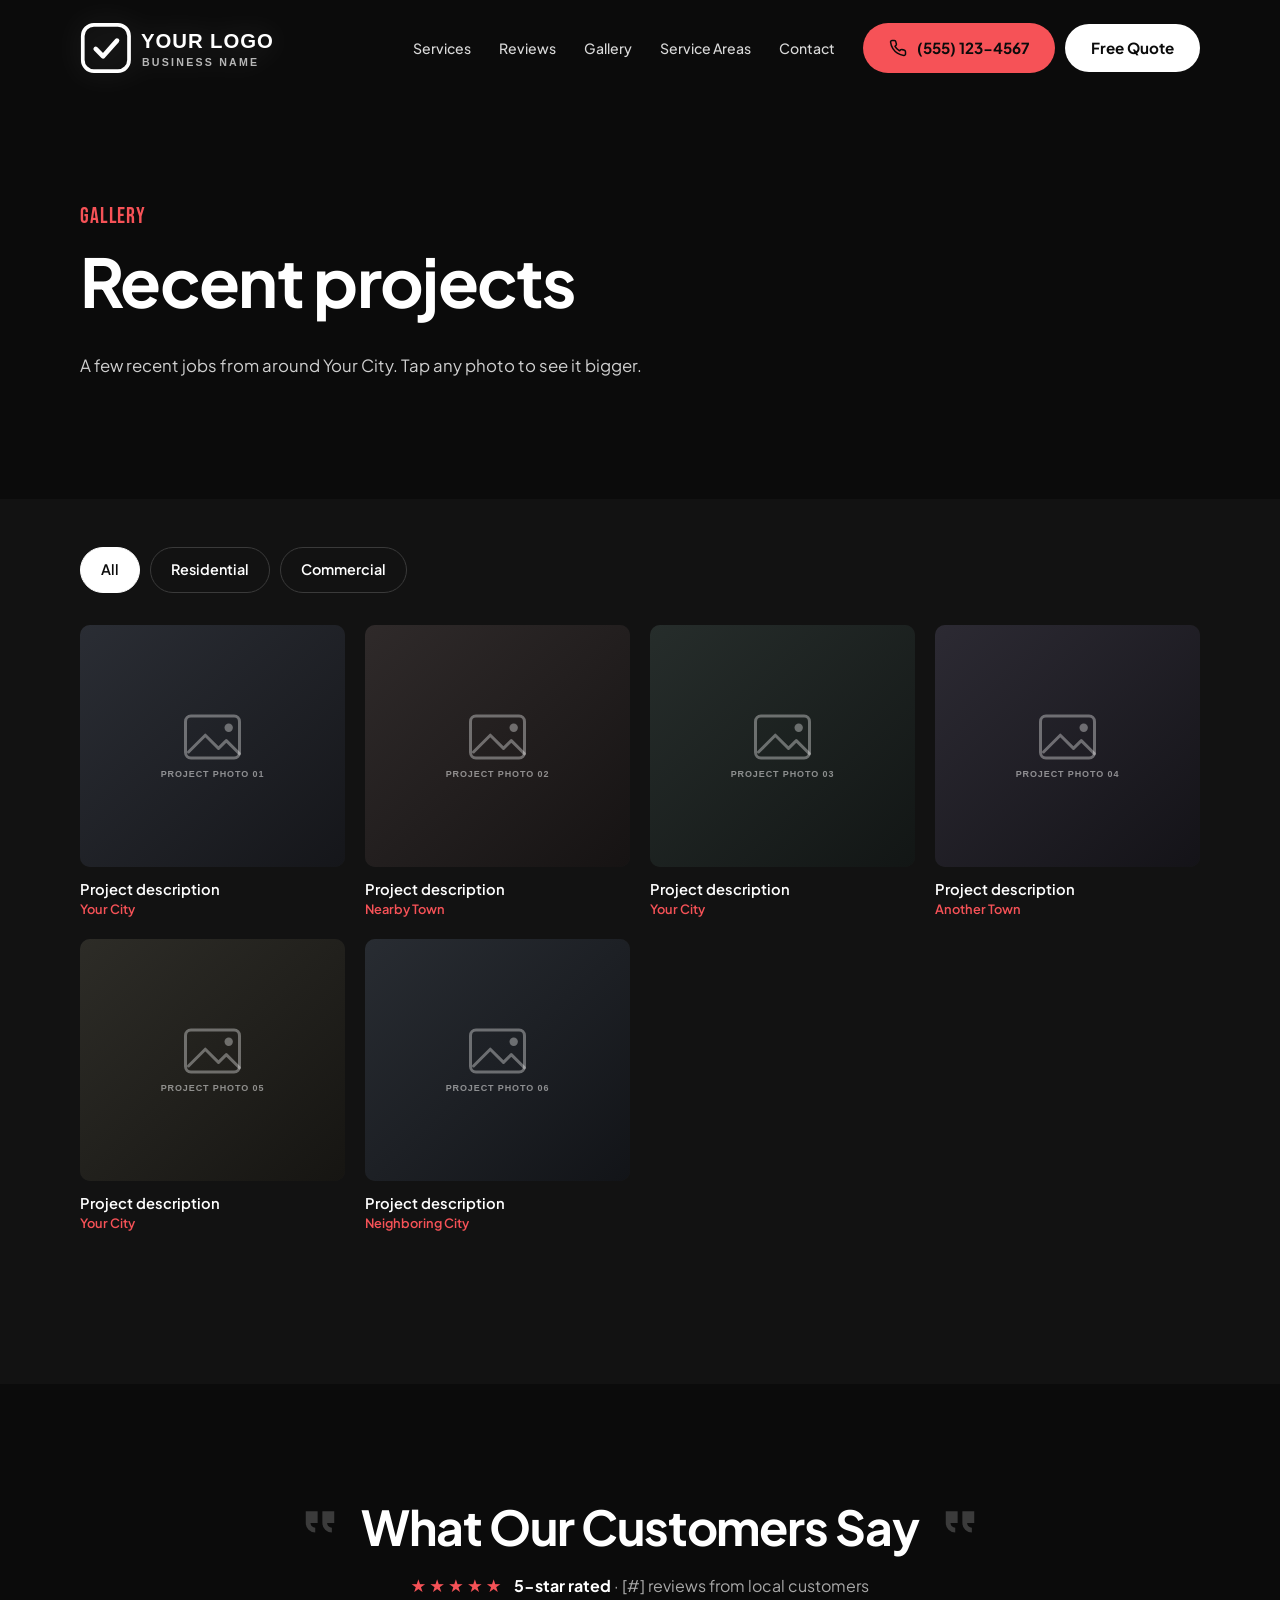
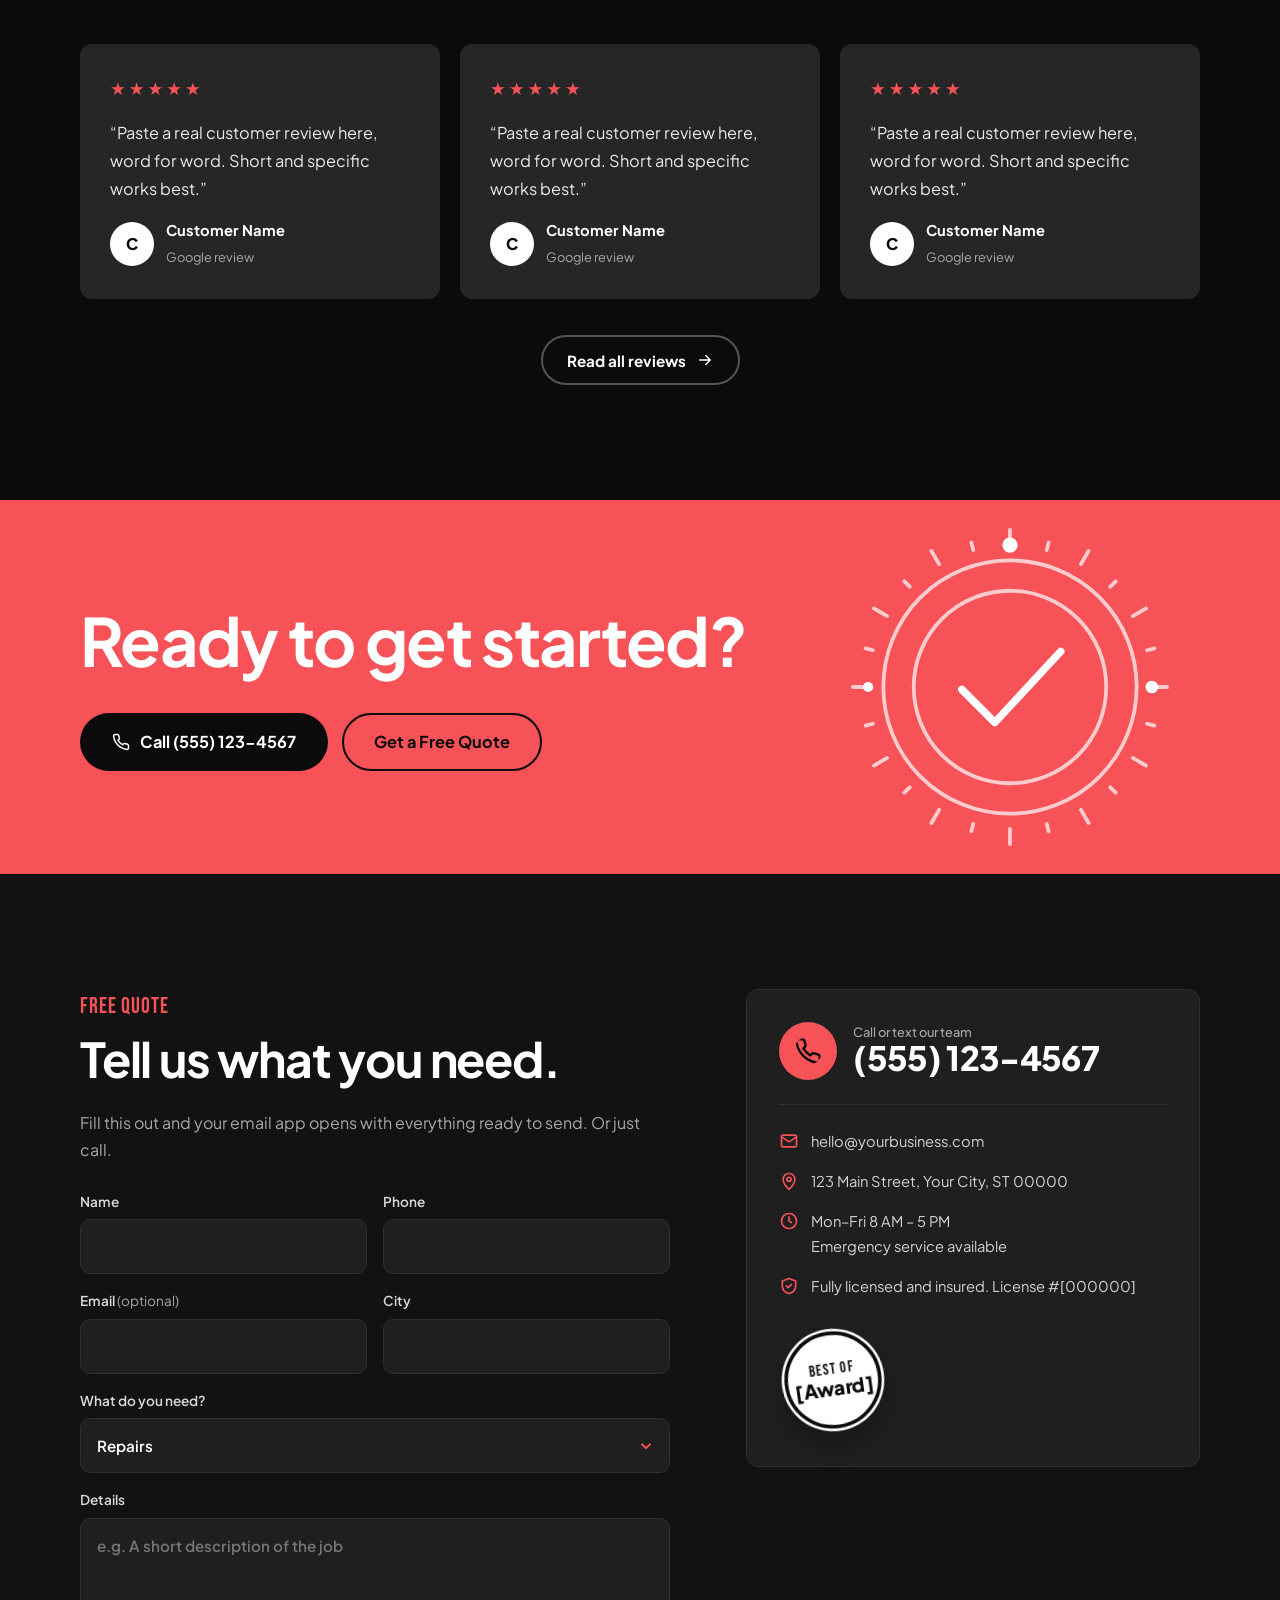
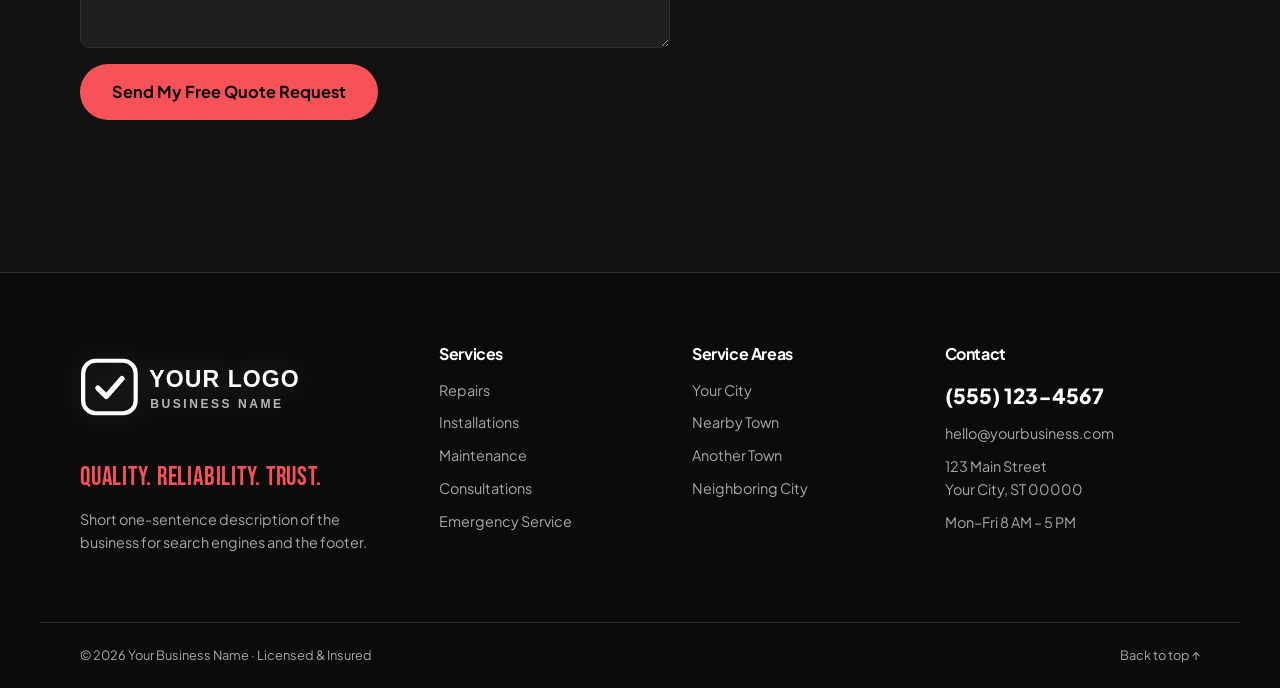
==== gallery/index.html @ 2f32daa3 "Local business website template A fast, mobile-first static site for any small local business: hero " ====
<!DOCTYPE html>
<html lang="en">
<head>
  <meta charset="UTF-8" />
  <meta name="viewport" content="width=device-width, initial-scale=1" />
  <title>Gallery | Your Business Name</title>
  <meta name="description" content="Photos of recent projects by Your Business Name." />
  <meta name="theme-color" content="#0b0b0b" />
  <link rel="canonical" href="https://www.yourbusiness.com/gallery/" />
  <link rel="icon" href="../assets/img/favicon.svg" type="image/svg+xml" />
  <meta property="og:type" content="website" />
  <meta property="og:title" content="Gallery | Your Business Name" />
  <meta property="og:description" content="Photos of recent projects by Your Business Name." />
  <meta property="og:url" content="https://www.yourbusiness.com/gallery/" />
  <meta property="og:image" content="https://www.yourbusiness.com/assets/img/og-image.jpg" />
  <link rel="preload" href="../assets/fonts/plus-jakarta-sans-400.woff2" as="font" type="font/woff2" crossorigin />
  <link rel="stylesheet" href="../assets/css/fonts.css" />
  <link rel="stylesheet" href="../assets/css/styles.css" />
  <script type="application/ld+json">{"@context":"https://schema.org","@type":"LocalBusiness","name":"Your Business Name","slogan":"Quality. Reliability. Trust.","description":"Short one-sentence description of the business for search engines and the footer.","url":"https://www.yourbusiness.com/","telephone":"+15551234567","email":"hello@yourbusiness.com","address":{"@type":"PostalAddress","streetAddress":"123 Main Street","addressLocality":"Your City","addressRegion":"ST","postalCode":"00000","addressCountry":"US"},"openingHoursSpecification":[{"@type":"OpeningHoursSpecification","dayOfWeek":["Monday","Tuesday","Wednesday","Thursday","Friday"],"opens":"08:00","closes":"17:00"}],"areaServed":["Your City","Nearby Town","Another Town","Neighboring City"],"sameAs":[]}</script>
</head>
<body>
  <a class="skip-link" href="#main">Skip to content</a>
  <header class="site-header">
    <div class="container header-inner">
      
<a href="../" class="logo" aria-label="Your Business Name home">
  <img src="../assets/img/logo-white.svg" alt="Your Business Name" width="240" height="80" />
</a>
      <nav class="nav" aria-label="Main">
        <ul class="nav-menu" id="nav-menu">
          <li><a href="../#services">Services</a></li>
          <li><a href="../#reviews">Reviews</a></li>
          <li><a href="../gallery/">Gallery</a></li>
          <li><a href="../service-areas/">Service Areas</a></li>
          <li><a href="../#contact">Contact</a></li>
        </ul>
      </nav>
      <div class="header-cta">
        <a href="tel:+15551234567" class="btn btn-red btn-call" aria-label="Call (555) 123-4567"><svg viewBox="0 0 24 24" aria-hidden="true"><path d="M22 16.9v3a2 2 0 0 1-2.2 2 19.8 19.8 0 0 1-8.6-3.1 19.5 19.5 0 0 1-6-6A19.8 19.8 0 0 1 2.1 4.2 2 2 0 0 1 4.1 2h3a2 2 0 0 1 2 1.7c.1.9.4 1.8.7 2.7a2 2 0 0 1-.5 2.1L8 9.8a16 16 0 0 0 6 6l1.3-1.3a2 2 0 0 1 2.1-.4c.9.3 1.8.6 2.7.7a2 2 0 0 1 1.7 2z"/></svg><span class="call-label">Call Now</span><span class="call-number">(555) 123-4567</span></a>
        <a href="../#quote" class="btn btn-light">Free Quote</a>
        <button class="nav-toggle" aria-expanded="false" aria-controls="nav-menu" aria-label="Open menu"><span></span><span></span><span></span></button>
      </div>
    </div>
  </header>
  <main id="main">
    <section class="page-hero">
      <div class="container">
        <p class="eyebrow">Gallery</p>
        <h1>Recent projects</h1>
        <p class="hero-lead">A few recent jobs from around Your City. Tap any photo to see it bigger.</p>
      </div>
    </section>
    <section class="section gallery-section">
      <div class="container">
        <div class="filters" role="group" aria-label="Filter photos">
          <button type="button" class="filter active" data-filter="All" aria-pressed="true">All</button><button type="button" class="filter" data-filter="Residential" aria-pressed="false">Residential</button><button type="button" class="filter" data-filter="Commercial" aria-pressed="false">Commercial</button>
        </div>
        <div class="gallery-grid">
          
          <figure class="g-item" data-type="Residential">
            <button type="button" class="g-open" aria-label="View larger: Project description, Your City">
              <img src="../assets/img/gallery/project-01.svg" alt="Project description, Your City" loading="lazy" width="442" height="403" />
            </button>
            <figcaption>Project description<span>Your City</span></figcaption>
          </figure>
          <figure class="g-item" data-type="Commercial">
            <button type="button" class="g-open" aria-label="View larger: Project description, Nearby Town">
              <img src="../assets/img/gallery/project-02.svg" alt="Project description, Nearby Town" loading="lazy" width="442" height="403" />
            </button>
            <figcaption>Project description<span>Nearby Town</span></figcaption>
          </figure>
          <figure class="g-item" data-type="Residential">
            <button type="button" class="g-open" aria-label="View larger: Project description, Your City">
              <img src="../assets/img/gallery/project-03.svg" alt="Project description, Your City" loading="lazy" width="442" height="403" />
            </button>
            <figcaption>Project description<span>Your City</span></figcaption>
          </figure>
          <figure class="g-item" data-type="Commercial">
            <button type="button" class="g-open" aria-label="View larger: Project description, Another Town">
              <img src="../assets/img/gallery/project-04.svg" alt="Project description, Another Town" loading="lazy" width="442" height="403" />
            </button>
            <figcaption>Project description<span>Another Town</span></figcaption>
          </figure>
          <figure class="g-item" data-type="Residential">
            <button type="button" class="g-open" aria-label="View larger: Project description, Your City">
              <img src="../assets/img/gallery/project-05.svg" alt="Project description, Your City" loading="lazy" width="442" height="403" />
            </button>
            <figcaption>Project description<span>Your City</span></figcaption>
          </figure>
          <figure class="g-item" data-type="Residential">
            <button type="button" class="g-open" aria-label="View larger: Project description, Neighboring City">
              <img src="../assets/img/gallery/project-06.svg" alt="Project description, Neighboring City" loading="lazy" width="442" height="403" />
            </button>
            <figcaption>Project description<span>Neighboring City</span></figcaption>
          </figure>
        </div>
      </div>
    </section>
    
  <section class="section reviews" id="reviews">
    <div class="container">
      <div class="section-title">
        <span class="title-mark" aria-hidden="true"><svg viewBox="0 0 32 32" aria-hidden="true"><path d="M4 6h10v10H8a4 4 0 0 0 4 4v4a8 8 0 0 1-8-8V6zm14 0h10v10h-6a4 4 0 0 0 4 4v4a8 8 0 0 1-8-8V6z" fill="currentColor" stroke="none"/></svg></span>
        <h2>What Our Customers Say</h2>
        <span class="title-mark" aria-hidden="true"><svg viewBox="0 0 32 32" aria-hidden="true"><path d="M4 6h10v10H8a4 4 0 0 0 4 4v4a8 8 0 0 1-8-8V6zm14 0h10v10h-6a4 4 0 0 0 4 4v4a8 8 0 0 1-8-8V6z" fill="currentColor" stroke="none"/></svg></span>
      </div>
      <div class="rating-summary">
        <span class="stars" aria-hidden="true">★★★★★</span>
        <span><strong>5-star rated</strong> &middot; [#] reviews from local customers</span>
      </div>
      <div class="review-grid">
        
        <figure class="review">
          <span class="stars" aria-label="5 out of 5 stars">★★★★★</span>
          <blockquote>“Paste a real customer review here, word for word. Short and specific works best.”</blockquote>
          <figcaption>
            <span class="avatar" aria-hidden="true">C</span>
            <span><strong>Customer Name</strong><small>Google review</small></span>
          </figcaption>
        </figure>
        <figure class="review">
          <span class="stars" aria-label="5 out of 5 stars">★★★★★</span>
          <blockquote>“Paste a real customer review here, word for word. Short and specific works best.”</blockquote>
          <figcaption>
            <span class="avatar" aria-hidden="true">C</span>
            <span><strong>Customer Name</strong><small>Google review</small></span>
          </figcaption>
        </figure>
        <figure class="review">
          <span class="stars" aria-label="5 out of 5 stars">★★★★★</span>
          <blockquote>“Paste a real customer review here, word for word. Short and specific works best.”</blockquote>
          <figcaption>
            <span class="avatar" aria-hidden="true">C</span>
            <span><strong>Customer Name</strong><small>Google review</small></span>
          </figcaption>
        </figure>
      </div>
      <div class="center-actions">
        <a href="https://www.google.com/search?q=Your+Business+Name+reviews" target="_blank" rel="noopener" class="btn btn-outline-light">Read all reviews <svg viewBox="0 0 24 24" aria-hidden="true"><path d="M5 12h14M13 6l6 6-6 6"/></svg></a>
      </div>
    </div>
  </section>
    
  <section class="cta-band">
    <div class="container cta-inner">
      <h2>Ready to get started?</h2>
      <div class="cta-actions">
        <a href="tel:+15551234567" class="btn btn-black btn-lg"><svg viewBox="0 0 24 24" aria-hidden="true"><path d="M22 16.9v3a2 2 0 0 1-2.2 2 19.8 19.8 0 0 1-8.6-3.1 19.5 19.5 0 0 1-6-6A19.8 19.8 0 0 1 2.1 4.2 2 2 0 0 1 4.1 2h3a2 2 0 0 1 2 1.7c.1.9.4 1.8.7 2.7a2 2 0 0 1-.5 2.1L8 9.8a16 16 0 0 0 6 6l1.3-1.3a2 2 0 0 1 2.1-.4c.9.3 1.8.6 2.7.7a2 2 0 0 1 1.7 2z"/></svg> Call (555) 123-4567</a>
        <a href="#quote" class="btn btn-white btn-lg">Get a Free Quote</a>
      </div>
      <svg class="cta-art" viewBox="0 0 300 260" aria-hidden="true">
        <g class="badge-art">
          <circle class="draw" cx="150" cy="130" r="100"/>
          <path class="draw" d="M262.0 130.0L274.0 130.0M258.2 159.0L264.0 160.5M247.0 186.0L257.4 192.0M229.2 209.2L233.4 213.4M206.0 227.0L212.0 237.4M179.0 238.2L180.5 244.0M150.0 242.0L150.0 254.0M121.0 238.2L119.5 244.0M94.0 227.0L88.0 237.4M70.8 209.2L66.6 213.4M53.0 186.0L42.6 192.0M41.8 159.0L36.0 160.5M38.0 130.0L26.0 130.0M41.8 101.0L36.0 99.5M53.0 74.0L42.6 68.0M70.8 50.8L66.6 46.6M94.0 33.0L88.0 22.6M121.0 21.8L119.5 16.0M150.0 18.0L150.0 6.0M179.0 21.8L180.5 16.0M206.0 33.0L212.0 22.6M229.2 50.8L233.4 46.6M247.0 74.0L257.4 68.0M258.2 101.0L264.0 99.5"/>
          <circle class="draw" cx="150" cy="130" r="76"/>
          <path class="draw check" d="M112 132l26 26 52-56"/>
        </g>
        <g class="orbit">
          <circle class="pulse" cx="150" cy="18" r="6" style="--d:0s"/>
          <circle class="pulse" cx="262" cy="130" r="5" style="--d:.6s"/>
          <circle class="pulse" cx="38" cy="130" r="4" style="--d:1.2s"/>
        </g>
      </svg>
    </div>
  </section>
    
  <section class="section contact" id="contact">
    <div class="container contact-grid">
      <div id="quote">
        <p class="eyebrow">Free Quote</p>
        <h2>Tell us what you need.</h2>
        <p class="muted">Fill this out and your email app opens with everything ready to send. Or just call.</p>
        <form class="quote-form" id="quote-form" data-email="hello@yourbusiness.com" data-phone="(555) 123-4567" novalidate>
          <div class="form-row">
            <label><span>Name</span><input type="text" name="name" required autocomplete="name" /></label>
            <label><span>Phone</span><input type="tel" name="phone" required autocomplete="tel" /></label>
          </div>
          <div class="form-row">
            <label><span>Email <em>(optional)</em></span><input type="email" name="email" autocomplete="email" /></label>
            <label><span>City</span><input type="text" name="city" value="" autocomplete="address-level2" /></label>
          </div>
          <label><span>What do you need?</span>
            <select name="service">
              <option>Repairs</option><option>Installations</option><option>Maintenance</option><option>Consultations</option><option>Emergency Service</option>
              <option>Emergency service</option><option>Something else</option>
            </select>
          </label>
          <label><span>Details</span><textarea name="message" rows="4" required placeholder="e.g. A short description of the job"></textarea></label>
          <button type="submit" class="btn btn-red btn-lg">Send My Free Quote Request</button>
          <p class="form-status" role="status" aria-live="polite"></p>
        </form>
      </div>
      <aside class="contact-info">
        <a class="big-phone" href="tel:+15551234567"><svg viewBox="0 0 24 24" aria-hidden="true"><path d="M22 16.9v3a2 2 0 0 1-2.2 2 19.8 19.8 0 0 1-8.6-3.1 19.5 19.5 0 0 1-6-6A19.8 19.8 0 0 1 2.1 4.2 2 2 0 0 1 4.1 2h3a2 2 0 0 1 2 1.7c.1.9.4 1.8.7 2.7a2 2 0 0 1-.5 2.1L8 9.8a16 16 0 0 0 6 6l1.3-1.3a2 2 0 0 1 2.1-.4c.9.3 1.8.6 2.7.7a2 2 0 0 1 1.7 2z"/></svg><span><small>Call or text our team</small>(555) 123-4567</span></a>
        <ul class="info-list">
          <li><svg viewBox="0 0 24 24" aria-hidden="true"><rect x="3" y="5" width="18" height="14" rx="2"/><path d="m3 7 9 6 9-6"/></svg><a href="mailto:hello@yourbusiness.com">hello@yourbusiness.com</a></li>
          <li><svg viewBox="0 0 24 24" aria-hidden="true"><path d="M12 22s-7-6.2-7-12a7 7 0 1 1 14 0c0 5.8-7 12-7 12z"/><circle cx="12" cy="10" r="2.5"/></svg><a href="https://maps.google.com/?q=123%20Main%20Street%2C%20Your%20City%2C%20ST%2000000" target="_blank" rel="noopener">123 Main Street, Your City, ST 00000</a></li>
          <li><svg viewBox="0 0 24 24" aria-hidden="true"><circle cx="12" cy="12" r="9"/><path d="M12 7v5l3 2"/></svg><span>Mon–Fri 8 AM – 5 PM<br />Emergency service available</span></li>
          <li><svg viewBox="0 0 24 24" aria-hidden="true"><path d="M12 3 4 6v6c0 5 3.5 8 8 9 4.5-1 8-4 8-9V6l-8-3z"/><path d="m9 12 2 2 4-4"/></svg><span>Fully licensed and insured. License #[000000]</span></li>
        </ul>
        <span class="award-badge" role="img" aria-label="Best of [Award]"><span class="ab-top">Best of</span><span class="ab-name">[Award]</span></span>
      </aside>
    </div>
  </section>

  </main>
  <footer class="site-footer">
    <div class="container footer-grid">
      <div class="footer-brand">
        
<a href="../" class="logo" aria-label="Your Business Name home">
  <img src="../assets/img/logo-white.svg" alt="Your Business Name" width="240" height="80" />
</a>
        <p class="footer-tagline">Quality. Reliability. Trust.</p>
        <p>Short one-sentence description of the business for search engines and the footer.</p>
      </div>
      <div>
        <h4>Services</h4>
        <ul><li><a href="../#repairs">Repairs</a></li><li><a href="../#installations">Installations</a></li><li><a href="../#maintenance">Maintenance</a></li><li><a href="../#consultations">Consultations</a></li><li><a href="../#emergency">Emergency Service</a></li></ul>
      </div>
      <div>
        <h4>Service Areas</h4>
        <ul><li><a href="../service-areas/your-city/">Your City</a></li><li><a href="../service-areas/nearby-town/">Nearby Town</a></li><li><a href="../service-areas/another-town/">Another Town</a></li><li><a href="../service-areas/neighboring-city/">Neighboring City</a></li></ul>
      </div>
      <div>
        <h4>Contact</h4>
        <ul>
          <li><a href="tel:+15551234567" class="footer-phone">(555) 123-4567</a></li>
          <li><a href="mailto:hello@yourbusiness.com">hello@yourbusiness.com</a></li>
          <li>123 Main Street<br />Your City, ST 00000</li>
          <li>Mon–Fri 8 AM – 5 PM</li>
        </ul>
        
      </div>
    </div>
    <div class="container footer-bottom">
      <span>&copy; <span id="year">2026</span> Your Business Name &middot; Licensed &amp; Insured</span>
      <a href="#main">Back to top &uarr;</a>
    </div>
  </footer>
  <div class="mobile-bar">
    <a href="tel:+15551234567" class="btn btn-red"><svg viewBox="0 0 24 24" aria-hidden="true"><path d="M22 16.9v3a2 2 0 0 1-2.2 2 19.8 19.8 0 0 1-8.6-3.1 19.5 19.5 0 0 1-6-6A19.8 19.8 0 0 1 2.1 4.2 2 2 0 0 1 4.1 2h3a2 2 0 0 1 2 1.7c.1.9.4 1.8.7 2.7a2 2 0 0 1-.5 2.1L8 9.8a16 16 0 0 0 6 6l1.3-1.3a2 2 0 0 1 2.1-.4c.9.3 1.8.6 2.7.7a2 2 0 0 1 1.7 2z"/></svg> Call Now</a>
    <a href="#quote" class="btn btn-light">Free Quote</a>
  </div>
  <script src="../assets/js/main.js" defer></script>
</body>
</html>
---- assets/css/fonts.css ----
/* Self-hosted Google Fonts (latin): Plus Jakarta Sans & Bebas Neue, SIL Open Font License */
@font-face {
  font-family: 'Bebas Neue';
  font-style: normal;
  font-weight: 400;
  font-display: swap;
  src: url("../fonts/bebas-neue-400.woff2") format('woff2');
  unicode-range: U+0000-00FF, U+0131, U+0152-0153, U+02BB-02BC, U+02C6, U+02DA, U+02DC, U+0304, U+0308, U+0329, U+2000-206F, U+20AC, U+2122, U+2191, U+2193, U+2212, U+2215, U+FEFF, U+FFFD;
}
@font-face {
  font-family: 'Plus Jakarta Sans';
  font-style: normal;
  font-weight: 400;
  font-display: swap;
  src: url("../fonts/plus-jakarta-sans-400.woff2") format('woff2');
  unicode-range: U+0000-00FF, U+0131, U+0152-0153, U+02BB-02BC, U+02C6, U+02DA, U+02DC, U+0304, U+0308, U+0329, U+2000-206F, U+20AC, U+2122, U+2191, U+2193, U+2212, U+2215, U+FEFF, U+FFFD;
}
@font-face {
  font-family: 'Plus Jakarta Sans';
  font-style: normal;
  font-weight: 500;
  font-display: swap;
  src: url("../fonts/plus-jakarta-sans-400.woff2") format('woff2');
  unicode-range: U+0000-00FF, U+0131, U+0152-0153, U+02BB-02BC, U+02C6, U+02DA, U+02DC, U+0304, U+0308, U+0329, U+2000-206F, U+20AC, U+2122, U+2191, U+2193, U+2212, U+2215, U+FEFF, U+FFFD;
}
@font-face {
  font-family: 'Plus Jakarta Sans';
  font-style: normal;
  font-weight: 600;
  font-display: swap;
  src: url("../fonts/plus-jakarta-sans-400.woff2") format('woff2');
  unicode-range: U+0000-00FF, U+0131, U+0152-0153, U+02BB-02BC, U+02C6, U+02DA, U+02DC, U+0304, U+0308, U+0329, U+2000-206F, U+20AC, U+2122, U+2191, U+2193, U+2212, U+2215, U+FEFF, U+FFFD;
}
@font-face {
  font-family: 'Plus Jakarta Sans';
  font-style: normal;
  font-weight: 700;
  font-display: swap;
  src: url("../fonts/plus-jakarta-sans-400.woff2") format('woff2');
  unicode-range: U+0000-00FF, U+0131, U+0152-0153, U+02BB-02BC, U+02C6, U+02DA, U+02DC, U+0304, U+0308, U+0329, U+2000-206F, U+20AC, U+2122, U+2191, U+2193, U+2212, U+2215, U+FEFF, U+FFFD;
}
@font-face {
  font-family: 'Plus Jakarta Sans';
  font-style: normal;
  font-weight: 800;
  font-display: swap;
  src: url("../fonts/plus-jakarta-sans-400.woff2") format('woff2');
  unicode-range: U+0000-00FF, U+0131, U+0152-0153, U+02BB-02BC, U+02C6, U+02DA, U+02DC, U+0304, U+0308, U+0329, U+2000-206F, U+20AC, U+2122, U+2191, U+2193, U+2212, U+2215, U+FEFF, U+FFFD;
}
---- assets/css/styles.css ----
/* =========================================================
   Local business site template: styles
   Change the brand colors in :root below (--red is the accent color).
   Brand: black & white, with red (#F65257) as the one accent
   ========================================================= */

:root {
  --red: #f65257;
  --red-dark: #e23c42;
  --black: #0b0b0b;
  --bg: #121212;
  --card: #1f1f1f;
  --card-2: #262626;
  --line: #2e2e2e;
  --white: #fff;
  --off: #f3f3f3;
  --text-dark: #141414;
  --muted: #a8a8a8;
  --muted-dark: #5d5d5d;

  --font: "Plus Jakarta Sans", system-ui, -apple-system, "Segoe UI", sans-serif;
  --font-accent: "Bebas Neue", "Oswald", Impact, "Arial Narrow", sans-serif;

  --radius: 12px;
  --pill: 999px;
  --container: 1200px;
  --gutter: clamp(16px, 4vw, 40px);
  --header-h: 96px;
}

*, *::before, *::after { box-sizing: border-box; }
html { scroll-behavior: smooth; scroll-padding-top: 108px; }
@media (prefers-reduced-motion: reduce) {
  html { scroll-behavior: auto; }
  *, *::before, *::after { animation: none !important; transition: none !important; }
}

body {
  margin: 0;
  font-family: var(--font);
  font-size: 16px;
  line-height: 1.65;
  color: var(--white);
  background: var(--bg);
  -webkit-font-smoothing: antialiased;
  overflow-x: hidden;
}
img { max-width: 100%; display: block; }
a { color: inherit; }
h1, h2, h3, h4 { text-wrap: balance; font-weight: 700; line-height: 1.12; letter-spacing: -0.025em; margin: 0 0 .5em; }
h1 { font-size: clamp(2.3rem, 5.4vw, 4.2rem); }
h2 { font-size: clamp(1.9rem, 3.8vw, 3rem); }
h3 { font-size: 1.3rem; }
p { margin: 0 0 1em; }
svg { width: 1em; height: 1em; fill: none; stroke: currentColor; stroke-width: 2; stroke-linecap: round; stroke-linejoin: round; flex-shrink: 0; }

.container { width: 100%; max-width: var(--container); margin: 0 auto; padding: 0 var(--gutter); }
.skip-link { position: absolute; left: -999px; top: 8px; z-index: 999; background: var(--red); color: var(--black); padding: 8px 14px; font-weight: 700; }
.skip-link:focus { left: 8px; }
:focus-visible { outline: 3px solid var(--red); outline-offset: 3px; }
.muted { color: var(--muted); }
.center { text-align: center; }

.eyebrow {
  font-family: var(--font-accent);
  font-size: 1.35rem;
  letter-spacing: .04em;
  color: var(--red);
  margin: 0 0 8px;
}

/* ---------- Buttons ---------- */
.btn {
  display: inline-flex; align-items: center; justify-content: center; gap: 10px;
  font-family: var(--font); font-weight: 700; font-size: .95rem;
  text-decoration: none; white-space: nowrap; line-height: 1;
  padding: 14px 24px; border-radius: var(--pill);
  border: 2px solid transparent; cursor: pointer;
  transition: transform .15s ease, background .15s ease, color .15s ease, border-color .15s ease, box-shadow .15s ease;
}
.btn:hover { transform: translateY(-2px); }
.btn:active { transform: none; }
.btn svg { width: 18px; height: 18px; }
.btn-lg { padding: 18px 30px; font-size: 1.02rem; }
.btn-xl { padding: 20px 34px; font-size: 1.1rem; }
.btn-light { background: var(--white); color: var(--black); }
.btn-light:hover { background: #e9e9e9; box-shadow: 0 10px 30px rgba(255, 255, 255, .15); }
.btn-red { background: var(--red); color: var(--black); }
.btn-red:hover { background: #ff6a6e; box-shadow: 0 10px 30px rgba(246, 82, 87, .3); }
.btn-black { background: var(--black); color: var(--white); }
.btn-black:hover { background: #222; }
.btn-white { background: transparent; color: var(--black); border-color: var(--black); }
.btn-white:hover { background: var(--white); border-color: var(--white); }
.btn-outline-light { border-color: #555; color: var(--white); }
.btn-outline-light:hover { border-color: var(--red); color: var(--red); }

.pill {
  display: inline-flex; align-items: center;
  padding: 7px 14px; border-radius: var(--pill);
  border: 1px solid #3a3a3a; color: #e6e6e6;
  font-size: .8rem; font-weight: 600;
}
.pill-red { background: var(--red); color: var(--black); border-color: var(--red); }

.text-link {
  display: inline-flex; align-items: center; gap: 8px;
  color: var(--red); font-weight: 700; font-size: .92rem; text-decoration: none;
}
.text-link svg { transition: transform .15s; }
.text-link:hover svg { transform: translateX(4px); }

/* =========================================================
   Header
   ========================================================= */
.site-header {
  position: sticky; top: 0; z-index: 50;
  background: rgba(11, 11, 11, .92);
  backdrop-filter: blur(10px);
  border-bottom: 1px solid transparent;
  transition: border-color .2s;
}
.site-header.scrolled { border-color: var(--line); }
.header-inner { display: flex; align-items: center; gap: 28px; min-height: var(--header-h); }

.logo { display: inline-flex; align-items: center; text-decoration: none; flex-shrink: 0; }
.logo img { height: 74px; width: auto; filter: drop-shadow(0 0 14px rgba(255, 255, 255, .18)); transition: transform .25s ease, filter .25s ease; }
.logo:hover img { transform: scale(1.04); filter: drop-shadow(0 0 20px rgba(255, 255, 255, .3)); }
.site-footer .logo img { height: 84px; }

.nav { margin-left: auto; }
.nav-menu { list-style: none; display: flex; gap: 28px; margin: 0; padding: 0; }
.nav-menu a { text-decoration: none; font-size: .88rem; font-weight: 500; color: #d9d9d9; transition: color .15s; }
.nav-menu a:hover, .nav-menu a.active { color: var(--red); }
.header-cta { display: flex; align-items: center; gap: 10px; }
.btn-call .call-label { display: none; }
.nav-toggle { display: none; }

/* =========================================================
   Photo slots: show the real photo when present,
   otherwise a subtle dark pattern (never a broken image)
   ========================================================= */
.photo {
  position: relative;
  background-color: #151515;
  background-image: url("../img/pattern.svg"), radial-gradient(circle at 50% 40%, #262626, #0e0e0e 70%);
  background-size: 48px 48px, cover;
  background-position: center;
}
.photo.has-img { background-image: var(--photo); background-size: cover; }

/* =========================================================
   Hero
   ========================================================= */
.hero { background: var(--black); padding: 0 clamp(10px, 1.4vw, 20px); }
.hero-frame {
  position: relative; isolation: isolate; overflow: hidden;
  min-height: clamp(560px, calc(100svh - var(--header-h) - 20px), 900px);
  border-radius: clamp(22px, 3vw, 40px);
  display: flex; align-items: flex-end;
  background: #0d0d0d;
}
@media (min-width: 601px) { .hero-frame { border-bottom-right-radius: 0; } }
.hero-bg {
  position: absolute; inset: -6% 0 0; z-index: -3;
  background-position: center 40%;
  transform: scale(1.12);
  transition: transform 2.4s cubic-bezier(.2, .7, .2, 1);
  will-change: transform;
}
.hero.ready .hero-bg { transform: scale(1) translateY(var(--parallax, 0px)); transition-duration: 2.4s, 0s; }
.hero-shade {
  position: absolute; inset: 0; z-index: -2;
  background:
    linear-gradient(90deg, rgba(8, 8, 8, .92) 0%, rgba(8, 8, 8, .7) 38%, rgba(8, 8, 8, .15) 75%),
    linear-gradient(0deg, rgba(8, 8, 8, .85) 0%, rgba(8, 8, 8, 0) 45%);
}
.hero-content {
  width: 100%; max-width: var(--container); margin: 0 auto;
  padding: clamp(40px, 6vw, 80px) var(--gutter) clamp(44px, 6vw, 84px);
}
.hero-rating {
  display: inline-flex; align-items: center; gap: 10px;
  padding: 8px 16px 8px 12px; margin-bottom: 26px;
  border-radius: var(--pill); text-decoration: none;
  font-size: .85rem; font-weight: 600; color: #f1f1f1;
  background: rgba(255, 255, 255, .08); border: 1px solid rgba(255, 255, 255, .16);
  backdrop-filter: blur(10px);
  transition: background .2s, border-color .2s;
}
.hero-rating:hover { background: rgba(255, 255, 255, .14); border-color: rgba(255, 255, 255, .3); }
.hero-rating .stars { font-size: .95rem; letter-spacing: 2px; }
@media (max-width: 600px) { .hero-rating { font-size: .74rem; white-space: nowrap; gap: 6px; padding: 7px 12px 7px 10px; } .hero-rating .stars { font-size: .8rem; letter-spacing: 1px; } }
.hero-title { font-size: clamp(2.5rem, 6.4vw, 5.6rem); line-height: 1.02; letter-spacing: -.035em; margin: 0 0 24px; max-width: 12.5em; }
.hero-title .line { display: block; overflow: hidden; padding-bottom: .06em; }
.hero-title .line > span { display: inline-block; transform: translateY(105%); transition: transform 1s cubic-bezier(.2, .8, .2, 1); }
.hero-title em { font-style: normal; color: var(--red); }
.hero.ready .hero-title .line > span { transform: none; }
.hero.ready .hero-title .line:nth-child(2) > span { transition-delay: .12s; }
.hero.ready .hero-title .line:nth-child(3) > span { transition-delay: .24s; }
.hero-content .hero-rating, .hero-content .hero-lead, .hero-content .hero-actions, .hero-content .hero-trust {
  opacity: 0; transform: translateY(16px); transition: opacity .8s ease, transform .8s ease;
}
.hero.ready .hero-content .hero-rating { opacity: 1; transform: none; }
.hero.ready .hero-content .hero-lead { opacity: 1; transform: none; transition-delay: .45s; }
.hero.ready .hero-content .hero-actions { opacity: 1; transform: none; transition-delay: .6s; }
.hero.ready .hero-content .hero-trust { opacity: 1; transform: none; transition-delay: .75s; }
.hero-content .hero-lead { font-size: clamp(1rem, 1.4vw, 1.2rem); max-width: 34em; color: #d8d8d8; }
.hero-trust { list-style: none; padding: 0; margin: 30px 0 0; display: flex; flex-wrap: wrap; gap: 8px 22px; font-size: .85rem; color: #bdbdbd; }
.hero-trust li { display: flex; align-items: center; gap: 8px; }
.hero-trust li::before { content: ""; width: 6px; height: 6px; border-radius: 50%; background: var(--red); }

/* Notch: a cut-out tab in the hero's bottom-right corner with inverted rounded corners */
.hero-notch {
  --r: 24px;
  position: absolute; right: 0; bottom: 0; z-index: 2;
  display: flex; align-items: center; gap: 10px;
  padding: 18px 30px 16px 28px;
  background: var(--black); color: var(--muted);
  border-top-left-radius: var(--r);
  font-size: .78rem; font-weight: 600; letter-spacing: .14em; text-transform: uppercase; text-decoration: none;
}
.hero-notch::before, .hero-notch::after {
  content: ""; position: absolute; width: var(--r); height: var(--r);
  background: radial-gradient(circle at 0 0, transparent calc(var(--r) - .5px), var(--black) var(--r));
}
.hero-notch::before { right: 0; top: calc(-1 * var(--r)); }
.hero-notch::after { left: calc(-1 * var(--r)); bottom: 0; }
.hero-notch:hover { color: var(--white); }
.scroll-dot { width: 20px; height: 32px; border: 2px solid currentColor; border-radius: 12px; position: relative; }
.scroll-dot::after {
  content: ""; position: absolute; left: 50%; top: 6px; width: 4px; height: 7px; margin-left: -2px;
  border-radius: 2px; background: var(--red); animation: scroll-dot 1.8s ease-in-out infinite;
}
@keyframes scroll-dot { 0% { transform: translateY(0); opacity: 1; } 70% { transform: translateY(10px); opacity: 0; } 100% { opacity: 0; } }

.hero-badges { display: flex; flex-wrap: wrap; gap: 8px; margin-bottom: 24px; }
.page-hero h1 { max-width: 16em; }
.hero-lead { color: #cfcfcf; font-size: 1.05rem; max-width: 46em; margin-bottom: 30px; }
.hero-actions { display: flex; flex-wrap: wrap; gap: 14px; }

/* Stats (in the "Why Choose Us" section) */
.stats {
  display: grid; grid-template-columns: repeat(3, 1fr); gap: 20px;
  border-top: 1px solid var(--line); margin-top: 32px; padding-top: 28px;
}
.stat strong { display: block; font-weight: 700; font-size: clamp(2rem, 3.6vw, 2.9rem); line-height: 1; letter-spacing: -.03em; margin-bottom: 8px; }
.stat span { color: var(--muted); font-size: .88rem; }

/* ---------- "No job too small" band ---------- */
.band { background: var(--black); border-block: 1px solid var(--line); overflow: hidden; padding: 12px 0; }
.band-track { display: flex; width: max-content; animation: band 36s linear infinite; }
.band:hover .band-track { animation-play-state: paused; }
.band-group { display: flex; gap: 28px; padding-right: 28px; }
.band-group span { font-family: var(--font-accent); font-size: clamp(1.25rem, 2.2vw, 1.75rem); letter-spacing: .03em; line-height: 1.1; color: var(--red); white-space: nowrap; text-transform: uppercase; }
@keyframes band { to { transform: translateX(-50%); } }

/* =========================================================
   Sections
   ========================================================= */
.section { padding: clamp(72px, 9vw, 120px) 0; position: relative; }
.section-head { max-width: 760px; margin-bottom: 44px; }
.section-head .muted { font-size: 1rem; }

/* ---------- Services ---------- */
.service-grid { display: grid; grid-template-columns: repeat(3, 1fr); gap: 20px; }
.service {
  background: var(--card); border: 1px solid var(--line); border-radius: var(--radius);
  padding: 30px; display: flex; flex-direction: column;
  transition: transform .2s, border-color .2s, background .2s;
}
.service:hover { transform: translateY(-4px); border-color: #4a4a4a; background: var(--card-2); }
.service-icon {
  width: 60px; height: 60px; border-radius: 12px; margin-bottom: 22px;
  background: var(--white); color: var(--black);
  display: grid; place-items: center;
}
.service-icon svg { width: 34px; height: 34px; stroke-width: 2.2; }
.service:hover .service-icon { background: var(--red); }
.service h3 { margin-bottom: 10px; }
.in-city { color: var(--muted); font-weight: 500; font-size: .85em; }
.service p { color: var(--muted); font-size: .93rem; flex: 1; }
.service-cta { background: var(--red); border-color: var(--red); color: var(--black); justify-content: center; }
.service-cta:hover { background: var(--red); border-color: var(--red); }
.service-cta p { color: rgba(0, 0, 0, .75); flex: 0 0 auto; margin-bottom: 20px; }
.service-cta .btn { align-self: flex-start; background: var(--black); color: var(--white); }

/* ---------- Previous works (light section) ---------- */
.works { background: var(--white); color: var(--text-dark); overflow: hidden; }
.works-shape { position: absolute; left: 0; top: 22%; width: 38%; height: 70%; background: var(--off); clip-path: polygon(0 0, 100% 0, 100% 30%, 40% 100%, 0 100%); }
.works-title { text-align: center; color: var(--text-dark); margin-bottom: 44px; position: relative; }
.work-grid { display: grid; grid-template-columns: repeat(3, 1fr); gap: 20px; position: relative; }
.work-card { border-radius: var(--radius); overflow: hidden; background: #111; color: var(--white); display: flex; flex-direction: column; transition: transform .25s, box-shadow .25s; }
.work-card:hover { transform: translateY(-6px); box-shadow: 0 30px 60px rgba(0, 0, 0, .25); }
.work-card .photo { aspect-ratio: 1 / .95; }
.work-body { padding: 30px 28px 34px; min-height: 200px; display: flex; flex-direction: column; justify-content: center; }
.work-body h3 { font-size: clamp(1.8rem, 3vw, 2.5rem); margin: 0; }
.pill-link {
  align-self: flex-start; margin-top: 16px;
  padding: 8px 18px; border: 1px solid #fff; border-radius: var(--pill);
  font-size: .8rem; font-weight: 600; text-decoration: none; transition: background .15s, color .15s;
}
.pill-link:hover { background: var(--white); color: var(--black); }

/* ---------- About ---------- */
.about-grid { display: grid; grid-template-columns: .9fr 1.1fr; gap: clamp(36px, 6vw, 80px); align-items: center; }
.about-photo { position: relative; }
.about-photo .photo { aspect-ratio: 4 / 4.6; border-radius: var(--radius); }
.about-photo .award-badge { position: absolute; right: -14px; bottom: 28px; }
.checks { list-style: none; padding: 0; margin: 28px 0 0; display: grid; gap: 16px; }
.checks li { position: relative; padding-left: 38px; color: var(--muted); font-size: .95rem; }
.checks li strong { color: var(--white); }
.checks li::before {
  content: ""; position: absolute; left: 0; top: 2px;
  width: 24px; height: 24px; border-radius: 50%;
  background: var(--red) url("data:image/svg+xml,%3Csvg xmlns='http://www.w3.org/2000/svg' viewBox='0 0 24 24' fill='none' stroke='%230b0b0b' stroke-width='3.2' stroke-linecap='round' stroke-linejoin='round'%3E%3Cpath d='m6 12 4 4 8-8'/%3E%3C/svg%3E") center / 15px no-repeat;
}

.award-badge {
  display: inline-flex; flex-direction: column; align-items: center; justify-content: center;
  width: 108px; height: 108px; border-radius: 50%;
  background: var(--white); color: var(--black); text-decoration: none;
  border: 4px solid var(--black); box-shadow: 0 0 0 3px var(--white), 0 16px 40px rgba(0, 0, 0, .4);
  transform: rotate(-8deg); transition: transform .2s;
}
.award-badge:hover { transform: rotate(0) scale(1.04); }
.ab-top { font-family: var(--font-accent); font-size: 1.05rem; letter-spacing: .08em; line-height: 1; }
.ab-name { font-weight: 800; font-size: 1.35rem; letter-spacing: -.02em; line-height: 1.1; }

/* ---------- Reviews ---------- */
.reviews { background: var(--black); }
.section-title { display: flex; align-items: center; justify-content: center; gap: 22px; text-align: center; margin-bottom: 18px; }
.section-title h2 { margin: 0; }
.title-mark { color: #3b3b3b; }
.title-mark svg { width: 38px; height: 38px; }
.rating-summary { display: flex; justify-content: center; align-items: center; flex-wrap: wrap; gap: 10px; color: var(--muted); margin-bottom: 44px; text-align: center; }
.rating-summary strong { color: var(--white); }
.stars { color: var(--red); letter-spacing: 3px; font-size: 1.1rem; }
.review-grid { display: grid; grid-template-columns: repeat(auto-fit, minmax(290px, 1fr)); gap: 20px; }
.review { margin: 0; background: var(--card-2); border-radius: var(--radius); padding: 30px; display: flex; flex-direction: column; gap: 16px; }
.review blockquote { margin: 0; font-size: 1.02rem; line-height: 1.7; color: #eaeaea; flex: 1; }
.review figcaption { display: flex; align-items: center; gap: 12px; }
.review figcaption strong { display: block; font-size: .92rem; }
.review figcaption small { color: var(--muted); font-size: .8rem; }
.avatar { width: 44px; height: 44px; border-radius: 50%; background: var(--white); color: var(--black); display: grid; place-items: center; font-weight: 800; }
.center-actions { display: flex; justify-content: center; margin-top: 36px; }

/* ---------- Areas ---------- */
.areas { background: var(--bg); }
.area-grid { display: grid; grid-template-columns: repeat(4, 1fr); gap: 14px; margin-bottom: 24px; }
.area-card {
  position: relative; display: flex; flex-direction: column; justify-content: flex-end; gap: 4px;
  min-height: 96px; padding: 20px 56px 20px 22px;
  background: var(--card); border: 1px solid var(--line); border-radius: var(--radius);
  text-decoration: none; transition: border-color .2s, background .2s, transform .2s;
}
.area-card:hover { border-color: var(--red); transform: translateY(-3px); }
.area-name { font-weight: 700; font-size: 1.1rem; }
.area-note { color: var(--muted); font-size: .8rem; }
.area-arrow { position: absolute; right: 18px; top: 50%; transform: translateY(-50%); width: 34px; height: 34px; border-radius: 50%; border: 1px solid #444; display: grid; place-items: center; transition: background .2s, border-color .2s, color .2s; }
.area-card:hover .area-arrow { background: var(--red); border-color: var(--red); color: var(--black); }
.area-featured { grid-column: span 2; grid-row: span 2; background: var(--red); border-color: var(--red); color: var(--black); min-height: 206px; padding: 28px; }
.area-featured .area-name { font-size: clamp(1.8rem, 3.4vw, 2.6rem); letter-spacing: -.03em; }
.area-featured .area-note { color: rgba(0, 0, 0, .7); font-size: .9rem; }
.area-featured .area-arrow { top: 28px; transform: none; right: 28px; width: 48px; height: 48px; border-color: var(--black); }
.area-featured:hover .area-arrow { background: var(--black); color: var(--red); }
.area-featured::before { content: attr(data-label); position: absolute; top: 28px; left: 28px; font-family: var(--font-accent); font-size: 1.2rem; letter-spacing: .06em; }

/* ---------- CTA band ---------- */
.cta-band { background: var(--red); color: var(--black); overflow: hidden; }
.cta-inner { position: relative; padding-top: clamp(64px, 8vw, 110px); padding-bottom: clamp(64px, 8vw, 110px); }
.cta-band h2 { font-size: clamp(2.2rem, 5.2vw, 4.2rem); line-height: 1.12; max-width: 13em; color: var(--white); position: relative; z-index: 1; margin-bottom: 36px; }
.cta-actions { display: flex; flex-wrap: wrap; gap: 14px; position: relative; z-index: 1; }
.cta-art {
  position: absolute; right: var(--gutter); top: 50%; transform: translateY(-50%);
  width: clamp(200px, 30vw, 380px); height: auto; overflow: visible;
}
.cta-art .badge-art { fill: none; stroke: rgba(255, 255, 255, .7); stroke-width: 3; stroke-linecap: round; stroke-linejoin: round; }
.cta-art .check { stroke: #fff; stroke-width: 6; }
.cta-art .draw { stroke-dasharray: 700; stroke-dashoffset: 700; transition: stroke-dashoffset 2s ease; }
.cta-band.in .cta-art .draw { stroke-dashoffset: 0; }
.cta-band.in .cta-art .check { transition-delay: 1s; }
.cta-art .orbit { transform-origin: 150px 130px; animation: orbit 24s linear infinite; }
.cta-art .pulse { fill: #fff; stroke: none; animation: pulse 2.4s ease-in-out infinite; animation-delay: var(--d); transform-box: fill-box; transform-origin: center; }
@keyframes orbit { to { transform: rotate(360deg); } }
@keyframes pulse { 0%, 100% { opacity: .35; transform: scale(.8); } 50% { opacity: 1; transform: scale(1.25); } }

/* ---------- Contact / quote ---------- */
.contact-grid { display: grid; grid-template-columns: 1.3fr 1fr; gap: clamp(36px, 6vw, 80px); align-items: start; }
.quote-form { display: grid; gap: 16px; margin-top: 28px; }
.form-row { display: grid; grid-template-columns: 1fr 1fr; gap: 16px; }
.quote-form label { display: grid; gap: 6px; font-size: .85rem; font-weight: 600; color: #d9d9d9; }
.quote-form em { color: var(--muted); font-style: normal; font-weight: 400; }
.quote-form input, .quote-form select, .quote-form textarea {
  width: 100%; font: inherit; font-size: .95rem; color: var(--white);
  background: var(--card); border: 1px solid var(--line); border-radius: 10px;
  padding: 14px 16px; transition: border-color .15s, box-shadow .15s;
}
.quote-form textarea { resize: vertical; }
.quote-form select { appearance: none; background-image: url("data:image/svg+xml,%3Csvg xmlns='http://www.w3.org/2000/svg' viewBox='0 0 24 24' fill='none' stroke='%23f65257' stroke-width='2.5'%3E%3Cpath d='m6 9 6 6 6-6'/%3E%3C/svg%3E"); background-repeat: no-repeat; background-position: right 14px center; background-size: 18px; }
.quote-form input:focus, .quote-form select:focus, .quote-form textarea:focus { outline: none; border-color: var(--red); box-shadow: 0 0 0 3px rgba(246, 82, 87, .25); }
.quote-form .invalid { border-color: var(--red); }
.quote-form .btn { justify-self: start; }
.form-status { min-height: 1.4em; margin: 0; font-size: .9rem; color: var(--muted); }
.form-status.ok { color: var(--red); }
.form-status.err { color: var(--red); }

.contact-info { background: var(--card); border: 1px solid var(--line); border-radius: var(--radius); padding: 32px; position: sticky; top: 100px; }
.big-phone { display: flex; align-items: center; gap: 16px; text-decoration: none; padding-bottom: 24px; border-bottom: 1px solid var(--line); margin-bottom: 24px; }
.big-phone svg { width: 58px; height: 58px; padding: 15px; background: var(--red); color: var(--black); border-radius: 50%; }
.big-phone span { font-weight: 800; font-size: clamp(1.6rem, 3vw, 2.1rem); letter-spacing: -.02em; line-height: 1.1; }
.big-phone small { display: block; font-size: .8rem; font-weight: 500; color: var(--muted); letter-spacing: 0; }
.big-phone:hover span { color: var(--red); }
.info-list { list-style: none; margin: 0 0 28px; padding: 0; display: grid; gap: 16px; }
.info-list li { display: flex; gap: 12px; font-size: .92rem; color: #d4d4d4; }
.info-list svg { width: 20px; height: 20px; color: var(--red); margin-top: 2px; }
.info-list a { text-decoration: none; }
.info-list a:hover { color: var(--red); }
.contact-info .award-badge { transform: rotate(-8deg) scale(.9); }

/* ---------- Page hero (areas & city pages) ---------- */
.page-hero { position: relative; padding: clamp(60px, 8vw, 110px) 0 clamp(56px, 7vw, 90px); overflow: hidden; background: var(--black); }
.city-hero .city-photo { position: absolute; inset: 0; opacity: .35; }
.city-hero .city-photo.has-img { opacity: .45; }
.city-hero::after { content: ""; position: absolute; inset: 0; background: linear-gradient(90deg, var(--black) 20%, rgba(11, 11, 11, .4)); }
.page-hero .container { position: relative; z-index: 1; }
.crumbs { font-size: .82rem; color: var(--muted); margin-bottom: 20px; }
.crumbs a { text-decoration: none; }
.crumbs a:hover { color: var(--red); }
.crumbs span { color: var(--white); }

.city-focus { background: var(--bg); padding-bottom: 24px; }
.focus-grid { display: grid; grid-template-columns: repeat(3, 1fr); gap: 20px; margin-bottom: 24px; }
.focus { border-top: 2px solid var(--red); padding-top: 22px; }
.focus-num { font-family: var(--font-accent); font-size: 2.4rem; color: var(--red); line-height: 1; display: block; margin-bottom: 10px; }
.focus p { color: var(--muted); font-size: .95rem; }

/* ---------- Gallery page ---------- */
.gallery-section { padding-top: 48px; }
.filters { display: flex; flex-wrap: wrap; gap: 10px; margin-bottom: 32px; }
.filter {
  font: inherit; font-size: .9rem; font-weight: 600; cursor: pointer;
  padding: 10px 20px; border-radius: var(--pill);
  background: transparent; color: var(--white); border: 1px solid #3a3a3a;
  transition: background .15s, border-color .15s, color .15s;
}
.filter:hover { border-color: var(--white); }
.filter.active { background: var(--white); color: var(--black); border-color: var(--white); }
.gallery-grid { display: grid; grid-template-columns: repeat(4, 1fr); gap: 20px; margin-bottom: 36px; }
.g-item { margin: 0; }
.g-item[hidden] { display: none; }
.g-open { display: block; width: 100%; padding: 0; border: 0; background: #1a1a1a; border-radius: 10px; overflow: hidden; cursor: zoom-in; }
.g-open img { width: 100%; height: auto; aspect-ratio: 442 / 403; object-fit: cover; transition: transform .4s ease; }
.g-open:hover img { transform: scale(1.05); }
.g-item figcaption { margin-top: 12px; font-size: .92rem; font-weight: 600; line-height: 1.4; }
.g-item figcaption span { display: block; color: var(--red); font-size: .8rem; font-weight: 600; margin-top: 2px; }
.lightbox { position: fixed; inset: 0; z-index: 200; display: none; place-items: center; padding: 24px; background: rgba(0, 0, 0, .92); }
.lightbox.open { display: grid; }
.lightbox figure { margin: 0; max-width: min(1000px, 100%); text-align: center; }
.lightbox img { max-height: 78vh; width: auto; margin: 0 auto; border-radius: 8px; }
.lightbox figcaption { margin-top: 14px; font-weight: 600; }
.lb-close { position: absolute; top: 18px; right: 18px; width: 46px; height: 46px; border-radius: 50%; border: 0; background: var(--white); color: var(--black); font-size: 1.6rem; line-height: 1; cursor: pointer; }
.lb-nav { position: absolute; top: 50%; transform: translateY(-50%); width: 50px; height: 50px; border-radius: 50%; border: 1px solid #555; background: rgba(0,0,0,.5); color: var(--white); font-size: 1.4rem; cursor: pointer; }
.lb-nav:hover { background: var(--red); border-color: var(--red); color: var(--black); }
.lb-prev { left: 18px; }
.lb-next { right: 18px; }

/* ---------- Footer ---------- */
.site-footer { background: var(--black); border-top: 1px solid var(--line); color: var(--muted); padding: 72px 0 0; font-size: .9rem; }
.footer-grid { display: grid; grid-template-columns: 1.5fr 1fr 1fr 1.2fr; gap: 40px; padding-bottom: 52px; }
.footer-tagline { font-family: var(--font-accent); font-size: 1.6rem; color: var(--red); letter-spacing: .03em; margin: 22px 0 8px; }
.site-footer h4 { color: var(--white); font-size: 1rem; margin-bottom: 16px; }
.site-footer ul { list-style: none; margin: 0; padding: 0; display: grid; gap: 9px; }
.site-footer a { text-decoration: none; }
.site-footer a:hover { color: var(--red); }
.footer-phone { color: var(--white); font-weight: 800; font-size: 1.3rem; }
.socials { display: flex; gap: 8px; margin-top: 18px; }
.socials a { width: 36px; height: 36px; border-radius: 50%; border: 1px solid #3a3a3a; display: grid; place-items: center; color: var(--white); font-weight: 800; font-size: .85rem; }
.socials a:hover { background: var(--red); border-color: var(--red); color: var(--black); }
.socials svg { width: 16px; height: 16px; }
.footer-bottom { display: flex; justify-content: space-between; flex-wrap: wrap; gap: 10px; border-top: 1px solid var(--line); padding-top: 22px; padding-bottom: 22px; font-size: .8rem; }

.mobile-bar { display: none; }

/* ---------- Reveal on scroll ---------- */
.reveal { opacity: 0; transform: translateY(22px); transition: opacity .7s ease, transform .7s ease; }
.reveal.in { opacity: 1; transform: none; }

/* =========================================================
   Responsive
   ========================================================= */
@media (max-width: 1080px) {
  .nav-menu { gap: 18px; }
  .service-grid { grid-template-columns: repeat(2, 1fr); }
  .area-grid { grid-template-columns: repeat(3, 1fr); }
  .gallery-grid { grid-template-columns: repeat(3, 1fr); }
}

@media (max-width: 900px) {
  .nav-toggle {
    display: inline-flex; flex-direction: column; justify-content: center; gap: 5px;
    width: 46px; height: 46px; padding: 0 12px; border-radius: 50%;
    border: 1px solid #3a3a3a; background: transparent; cursor: pointer;
  }
  .nav-toggle span { display: block; height: 2px; background: var(--white); border-radius: 2px; transition: transform .2s, opacity .2s; }
  .nav-toggle[aria-expanded="true"] span:nth-child(1) { transform: translateY(7px) rotate(45deg); }
  .nav-toggle[aria-expanded="true"] span:nth-child(2) { opacity: 0; }
  .nav-toggle[aria-expanded="true"] span:nth-child(3) { transform: translateY(-7px) rotate(-45deg); }
  .header-cta { margin-left: auto; }
  .header-cta .btn-light { display: none; }
  .btn-call .call-number { display: none; }
  .btn-call .call-label { display: inline; }
  .nav-menu {
    position: absolute; top: 100%; left: 0; right: 0;
    flex-direction: column; gap: 0;
    background: var(--black); border-bottom: 1px solid var(--line);
    padding: 8px var(--gutter) 24px;
    max-height: 0; overflow: hidden; visibility: hidden;
    transition: max-height .3s ease, visibility .3s;
  }
  .nav-menu.open { max-height: 420px; visibility: visible; }
  .nav-menu a { display: block; font-size: 1.3rem; font-weight: 700; color: var(--white); padding: 12px 0; border-bottom: 1px solid var(--line); }

  .stats { grid-template-columns: repeat(2, 1fr); row-gap: 32px; }
  .work-grid { grid-template-columns: 1fr 1fr; }
  .work-card:last-child { grid-column: 1 / -1; }
  .work-card:last-child .photo { aspect-ratio: 16 / 9; }
  .about-grid, .contact-grid { grid-template-columns: 1fr; }
  .about-photo { max-width: 520px; }
  .contact-info { position: static; }
  .focus-grid { grid-template-columns: 1fr; }
  .gallery-grid { grid-template-columns: repeat(2, 1fr); gap: 14px; }
  .area-grid { grid-template-columns: repeat(2, 1fr); }
  .footer-grid { grid-template-columns: 1fr 1fr; }
  .cta-art { opacity: .35; width: 240px; right: -40px; }
}

@media (max-width: 600px) {
  body { padding-bottom: 76px; }
  .logo img { height: 56px; }
  .header-inner { gap: 10px; }
  .header-cta { gap: 8px; }
  .header-cta .btn-call { padding: 11px 14px; font-size: .88rem; }
  .nav-toggle { width: 42px; height: 42px; padding: 0 11px; }
  .hero-frame { min-height: calc(100svh - var(--header-h) - 90px); border-radius: 22px; }
  .hero-shade { background: linear-gradient(0deg, rgba(8,8,8,.95) 0%, rgba(8,8,8,.75) 55%, rgba(8,8,8,.35) 100%); }
  .hero-notch { display: none; }
  .hero-trust { margin-top: 22px; }
  .hero-actions .btn { flex: 1 1 100%; }
  .cta-actions .btn { flex: 1 1 100%; }
  .service-grid, .work-grid { grid-template-columns: 1fr; }
  .work-card:last-child .photo { aspect-ratio: 1 / .8; }
  .work-card .photo { aspect-ratio: 1 / .8; }
  .work-body { min-height: 0; }
  .form-row { grid-template-columns: 1fr; }
  .g-item figcaption { font-size: .82rem; }
  .lb-nav { top: auto; bottom: 18px; transform: none; }
  .quote-form .btn { justify-self: stretch; }
  .section-title { gap: 12px; }
  .title-mark svg { width: 24px; height: 24px; }
  .area-grid { grid-template-columns: 1fr; }
  .area-featured { grid-column: auto; min-height: 180px; }
  .footer-grid { grid-template-columns: 1fr; }
  .about-photo .award-badge { right: 12px; }

  .mobile-bar {
    display: grid; grid-template-columns: 1fr 1fr; gap: 10px;
    position: fixed; left: 0; right: 0; bottom: 0; z-index: 60;
    padding: 10px 16px calc(10px + env(safe-area-inset-bottom));
    background: rgba(11, 11, 11, .95); backdrop-filter: blur(8px);
    border-top: 1px solid var(--line);
  }
  .mobile-bar .btn { padding: 15px 10px; }
}

@media (max-width: 380px) {
  .btn-call .call-label { display: none; }
  .header-cta .btn-call { width: 42px; height: 42px; padding: 0; }
}

@media (max-width: 600px) {
  :root { --header-h: 76px; }
}

/* Cursor-follow glow on service and review cards */
.service, .review { position: relative; overflow: hidden; }
.service::before, .review::before {
  content: ""; position: absolute; inset: 0; pointer-events: none; opacity: 0; transition: opacity .3s;
  background: radial-gradient(260px circle at var(--mx, 50%) var(--my, 50%), rgba(246, 82, 87, .16), transparent 70%);
}
.service:hover::before, .review:hover::before { opacity: 1; }
.service-cta::before { display: none; }
.review { transition: transform .25s ease; }
.review:hover { transform: translateY(-4px); }
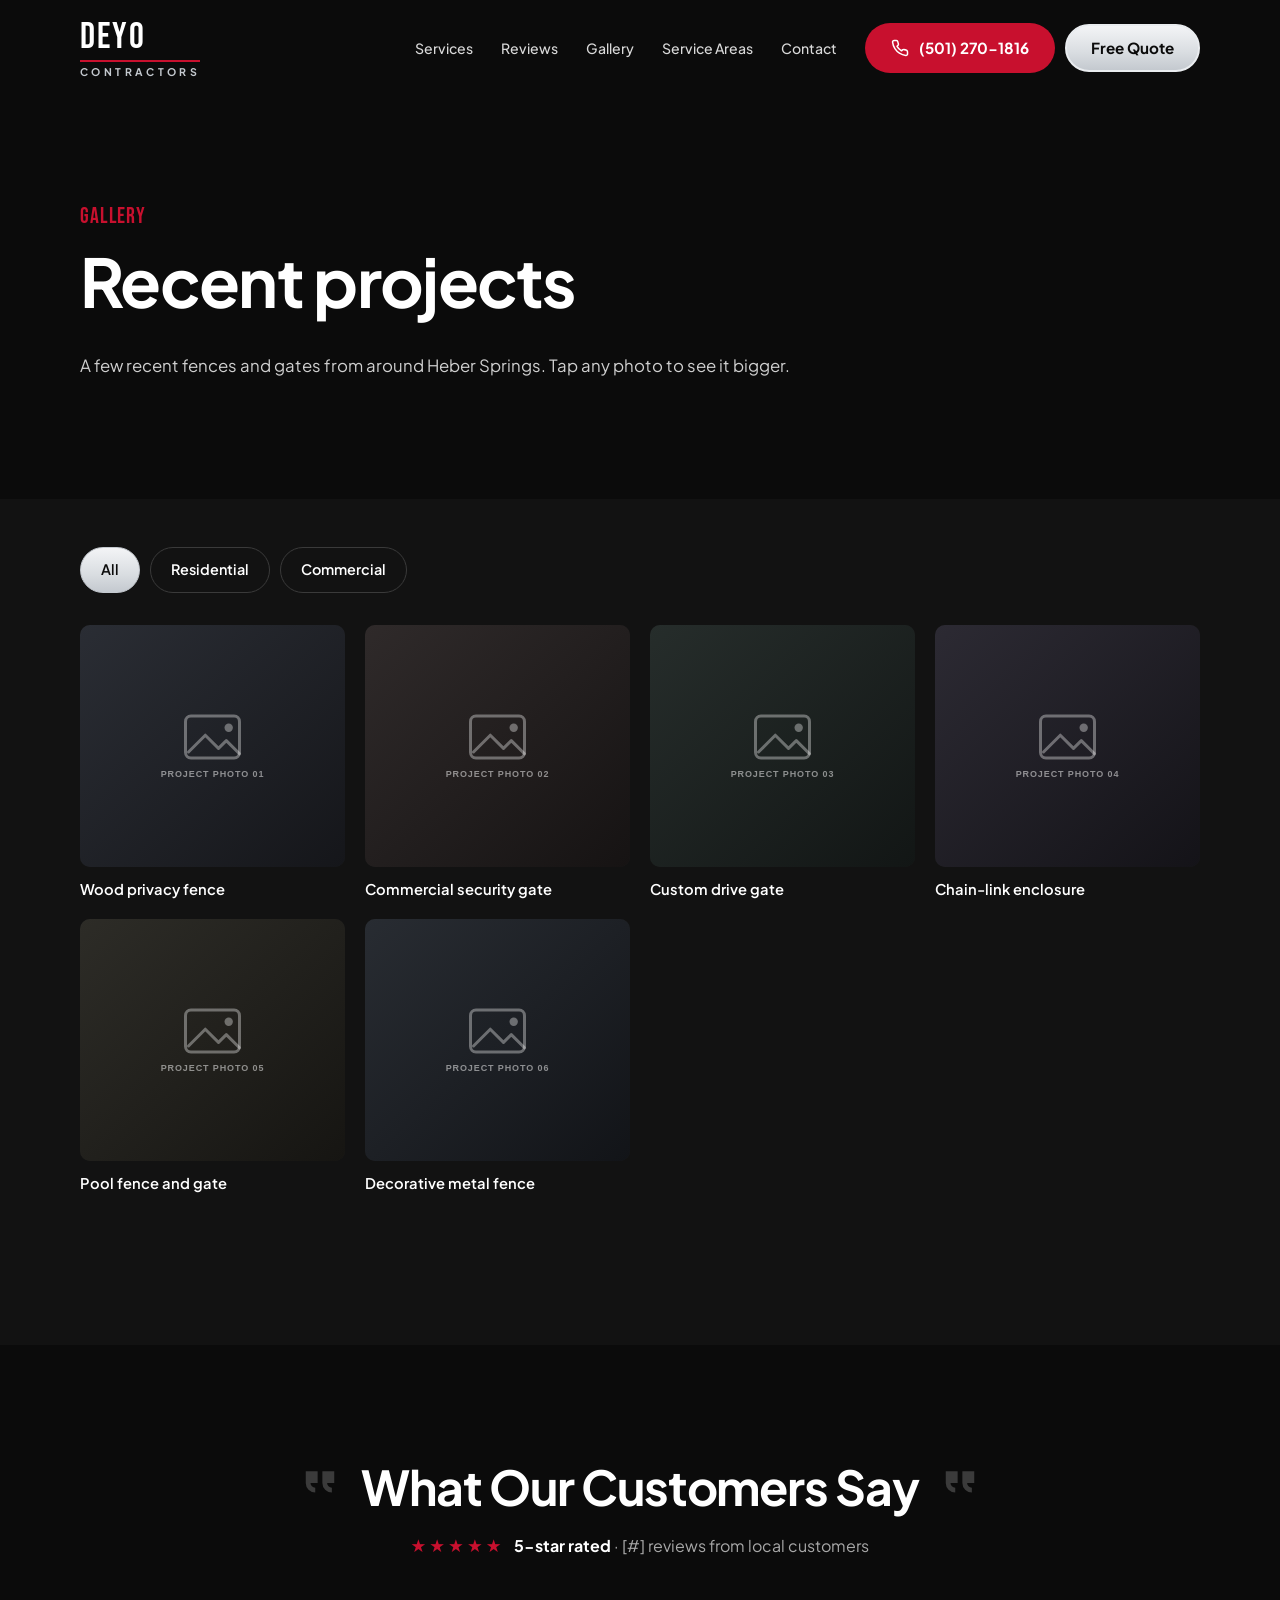
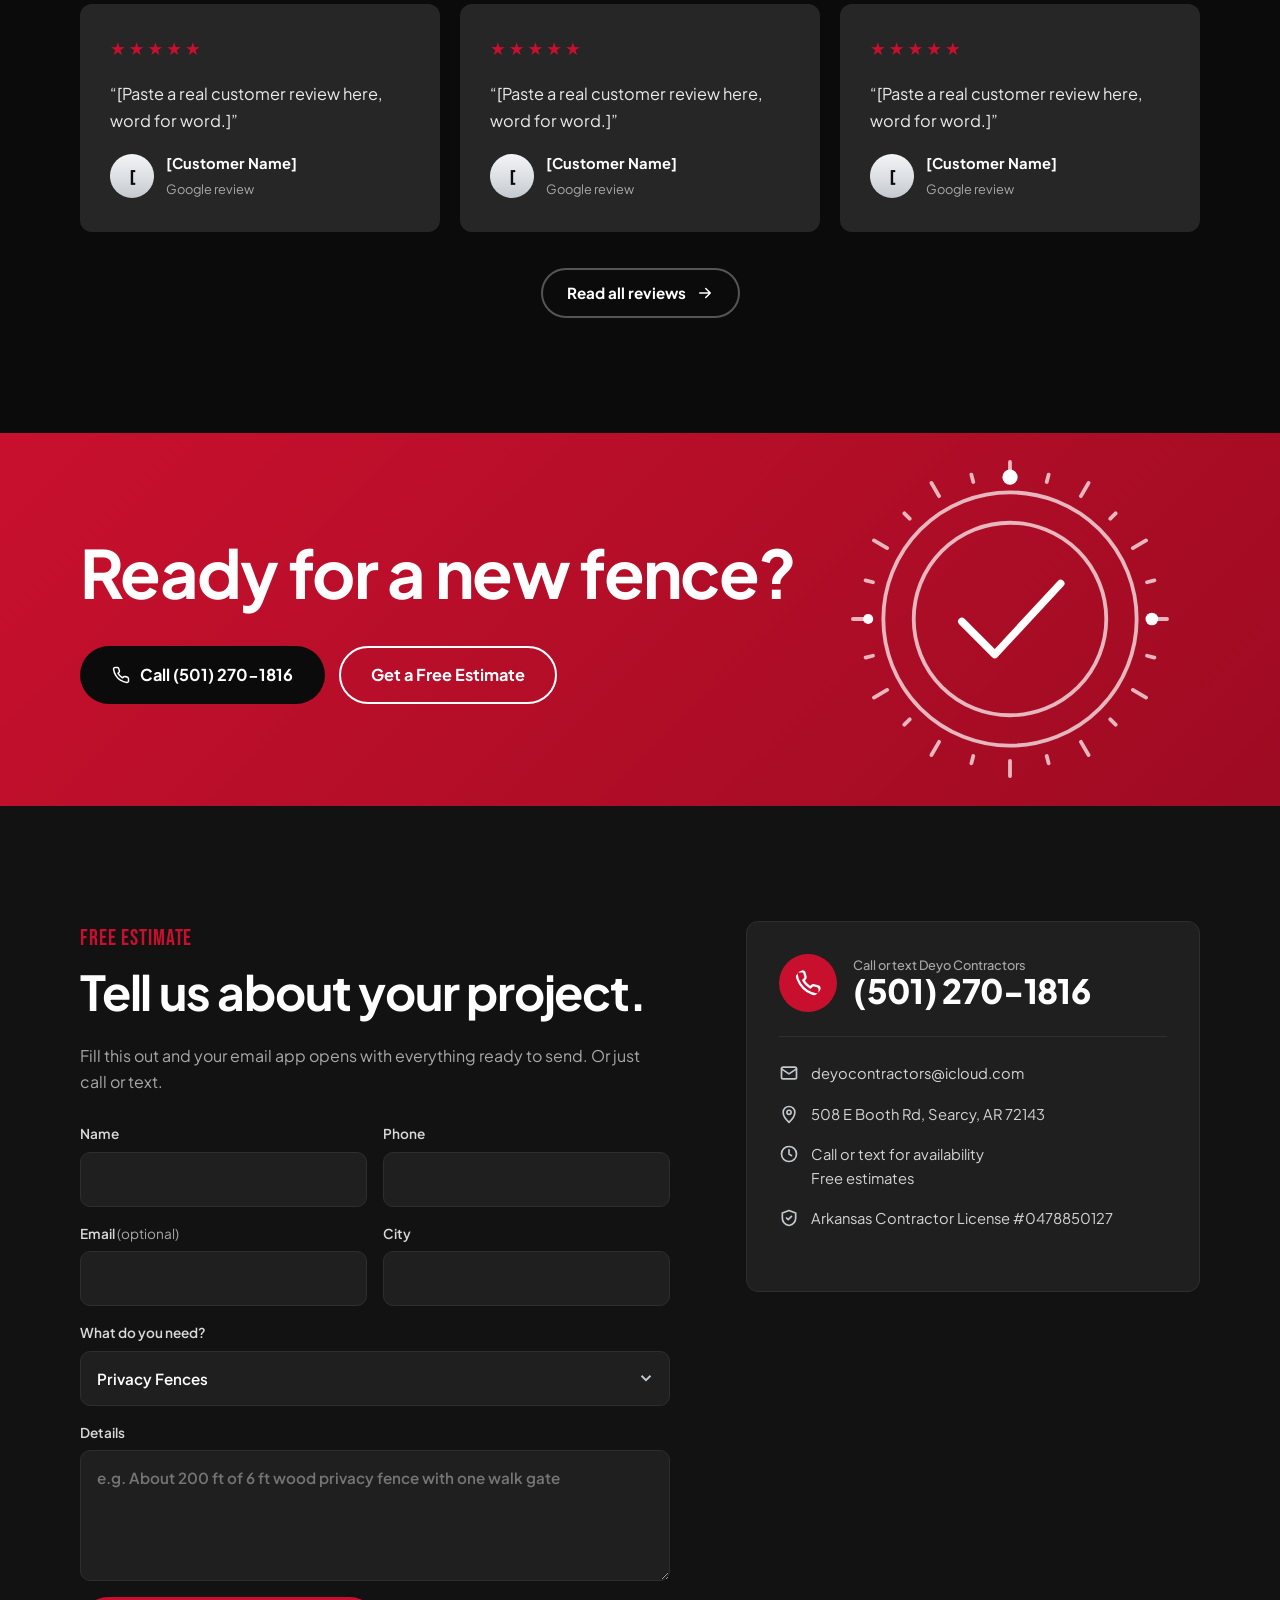
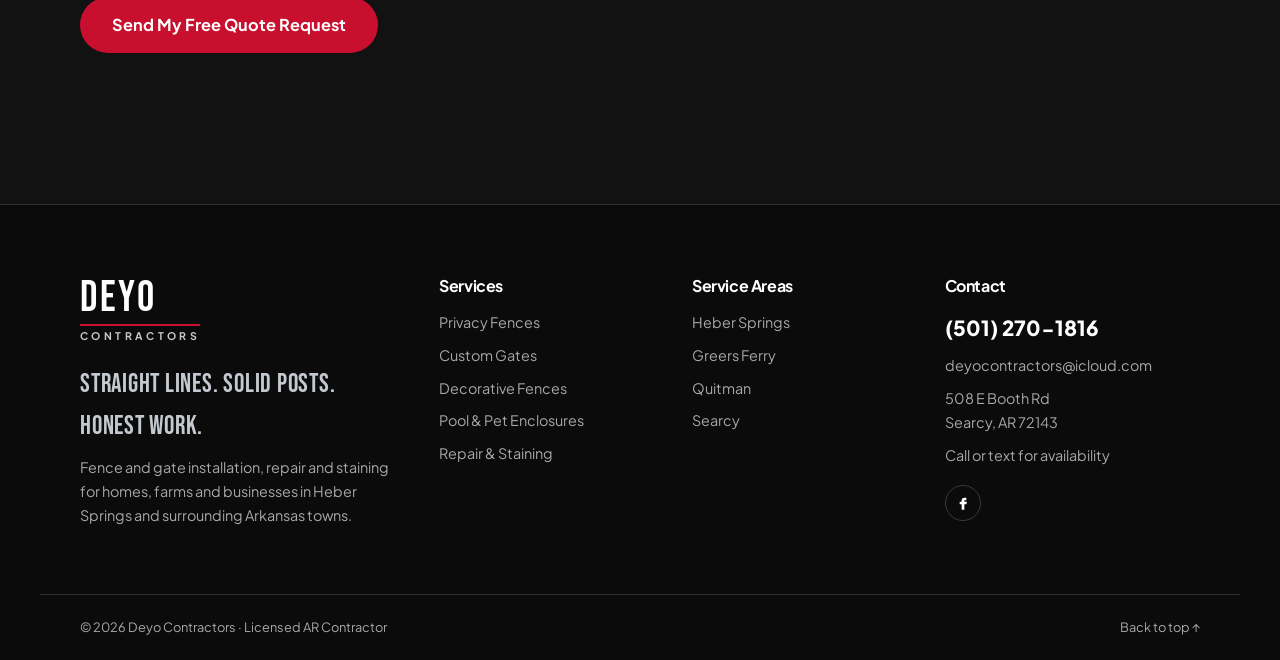
==== commit f00320ce: "Rebrand template for Deyo Contractors (fences & gates) - Fill in Deyo Contractors business details, " ====
--- a/gallery/index.html
+++ b/gallery/index.html
@@ -3,28 +3,28 @@
 <head>
   <meta charset="UTF-8" />
   <meta name="viewport" content="width=device-width, initial-scale=1" />
-  <title>Gallery | Your Business Name</title>
-  <meta name="description" content="Photos of recent projects by Your Business Name." />
+  <title>Gallery | Deyo Contractors</title>
+  <meta name="description" content="Photos of recent projects by Deyo Contractors." />
   <meta name="theme-color" content="#0b0b0b" />
-  <link rel="canonical" href="https://www.yourbusiness.com/gallery/" />
+  <link rel="canonical" href="https://deyocontractors.com/gallery/" />
   <link rel="icon" href="../assets/img/favicon.svg" type="image/svg+xml" />
   <meta property="og:type" content="website" />
-  <meta property="og:title" content="Gallery | Your Business Name" />
-  <meta property="og:description" content="Photos of recent projects by Your Business Name." />
-  <meta property="og:url" content="https://www.yourbusiness.com/gallery/" />
-  <meta property="og:image" content="https://www.yourbusiness.com/assets/img/og-image.jpg" />
+  <meta property="og:title" content="Gallery | Deyo Contractors" />
+  <meta property="og:description" content="Photos of recent projects by Deyo Contractors." />
+  <meta property="og:url" content="https://deyocontractors.com/gallery/" />
+  <meta property="og:image" content="https://deyocontractors.com/assets/img/og-image.jpg" />
   <link rel="preload" href="../assets/fonts/plus-jakarta-sans-400.woff2" as="font" type="font/woff2" crossorigin />
   <link rel="stylesheet" href="../assets/css/fonts.css" />
   <link rel="stylesheet" href="../assets/css/styles.css" />
-  <script type="application/ld+json">{"@context":"https://schema.org","@type":"LocalBusiness","name":"Your Business Name","slogan":"Quality. Reliability. Trust.","description":"Short one-sentence description of the business for search engines and the footer.","url":"https://www.yourbusiness.com/","telephone":"+15551234567","email":"hello@yourbusiness.com","address":{"@type":"PostalAddress","streetAddress":"123 Main Street","addressLocality":"Your City","addressRegion":"ST","postalCode":"00000","addressCountry":"US"},"openingHoursSpecification":[{"@type":"OpeningHoursSpecification","dayOfWeek":["Monday","Tuesday","Wednesday","Thursday","Friday"],"opens":"08:00","closes":"17:00"}],"areaServed":["Your City","Nearby Town","Another Town","Neighboring City"],"sameAs":[]}</script>
+  <script type="application/ld+json">{"@context":"https://schema.org","@type":"HomeAndConstructionBusiness","name":"Deyo Contractors","slogan":"Straight lines. Solid posts. Honest work.","description":"Fence and gate installation, repair and staining for homes, farms and businesses in Heber Springs and surrounding Arkansas towns.","url":"https://deyocontractors.com/","telephone":"+15012701816","email":"deyocontractors@icloud.com","address":{"@type":"PostalAddress","streetAddress":"508 E Booth Rd","addressLocality":"Searcy","addressRegion":"AR","postalCode":"72143","addressCountry":"US"},"openingHoursSpecification":[],"areaServed":["Heber Springs","Greers Ferry","Quitman","Searcy"],"sameAs":["https://www.facebook.com/1939870462954088"]}</script>
 </head>
 <body>
   <a class="skip-link" href="#main">Skip to content</a>
   <header class="site-header">
     <div class="container header-inner">
       
-<a href="../" class="logo" aria-label="Your Business Name home">
-  <img src="../assets/img/logo-white.svg" alt="Your Business Name" width="240" height="80" />
+<a href="../" class="logo" aria-label="Deyo Contractors home">
+  <span class="logo-text"><span class="lt-name">DEYO</span><span class="lt-sub">Contractors</span></span>
 </a>
       <nav class="nav" aria-label="Main">
         <ul class="nav-menu" id="nav-menu">
@@ -36,7 +36,7 @@
         </ul>
       </nav>
       <div class="header-cta">
-        <a href="tel:+15551234567" class="btn btn-red btn-call" aria-label="Call (555) 123-4567"><svg viewBox="0 0 24 24" aria-hidden="true"><path d="M22 16.9v3a2 2 0 0 1-2.2 2 19.8 19.8 0 0 1-8.6-3.1 19.5 19.5 0 0 1-6-6A19.8 19.8 0 0 1 2.1 4.2 2 2 0 0 1 4.1 2h3a2 2 0 0 1 2 1.7c.1.9.4 1.8.7 2.7a2 2 0 0 1-.5 2.1L8 9.8a16 16 0 0 0 6 6l1.3-1.3a2 2 0 0 1 2.1-.4c.9.3 1.8.6 2.7.7a2 2 0 0 1 1.7 2z"/></svg><span class="call-label">Call Now</span><span class="call-number">(555) 123-4567</span></a>
+        <a href="tel:+15012701816" class="btn btn-red btn-call" aria-label="Call (501) 270-1816"><svg viewBox="0 0 24 24" aria-hidden="true"><path d="M22 16.9v3a2 2 0 0 1-2.2 2 19.8 19.8 0 0 1-8.6-3.1 19.5 19.5 0 0 1-6-6A19.8 19.8 0 0 1 2.1 4.2 2 2 0 0 1 4.1 2h3a2 2 0 0 1 2 1.7c.1.9.4 1.8.7 2.7a2 2 0 0 1-.5 2.1L8 9.8a16 16 0 0 0 6 6l1.3-1.3a2 2 0 0 1 2.1-.4c.9.3 1.8.6 2.7.7a2 2 0 0 1 1.7 2z"/></svg><span class="call-label">Call Now</span><span class="call-number">(501) 270-1816</span></a>
         <a href="../#quote" class="btn btn-light">Free Quote</a>
         <button class="nav-toggle" aria-expanded="false" aria-controls="nav-menu" aria-label="Open menu"><span></span><span></span><span></span></button>
       </div>
@@ -47,7 +47,7 @@
       <div class="container">
         <p class="eyebrow">Gallery</p>
         <h1>Recent projects</h1>
-        <p class="hero-lead">A few recent jobs from around Your City. Tap any photo to see it bigger.</p>
+        <p class="hero-lead">A few recent fences and gates from around Heber Springs. Tap any photo to see it bigger.</p>
       </div>
     </section>
     <section class="section gallery-section">
@@ -58,40 +58,40 @@
         <div class="gallery-grid">
           
           <figure class="g-item" data-type="Residential">
-            <button type="button" class="g-open" aria-label="View larger: Project description, Your City">
-              <img src="../assets/img/gallery/project-01.svg" alt="Project description, Your City" loading="lazy" width="442" height="403" />
-            </button>
-            <figcaption>Project description<span>Your City</span></figcaption>
+            <button type="button" class="g-open" aria-label="View larger: Wood privacy fence">
+              <img src="../assets/img/gallery/project-01.svg" alt="Wood privacy fence" loading="lazy" width="442" height="403" />
+            </button>
+            <figcaption>Wood privacy fence</figcaption>
           </figure>
           <figure class="g-item" data-type="Commercial">
-            <button type="button" class="g-open" aria-label="View larger: Project description, Nearby Town">
-              <img src="../assets/img/gallery/project-02.svg" alt="Project description, Nearby Town" loading="lazy" width="442" height="403" />
-            </button>
-            <figcaption>Project description<span>Nearby Town</span></figcaption>
-          </figure>
-          <figure class="g-item" data-type="Residential">
-            <button type="button" class="g-open" aria-label="View larger: Project description, Your City">
-              <img src="../assets/img/gallery/project-03.svg" alt="Project description, Your City" loading="lazy" width="442" height="403" />
-            </button>
-            <figcaption>Project description<span>Your City</span></figcaption>
+            <button type="button" class="g-open" aria-label="View larger: Commercial security gate">
+              <img src="../assets/img/gallery/project-02.svg" alt="Commercial security gate" loading="lazy" width="442" height="403" />
+            </button>
+            <figcaption>Commercial security gate</figcaption>
+          </figure>
+          <figure class="g-item" data-type="Residential">
+            <button type="button" class="g-open" aria-label="View larger: Custom drive gate">
+              <img src="../assets/img/gallery/project-03.svg" alt="Custom drive gate" loading="lazy" width="442" height="403" />
+            </button>
+            <figcaption>Custom drive gate</figcaption>
           </figure>
           <figure class="g-item" data-type="Commercial">
-            <button type="button" class="g-open" aria-label="View larger: Project description, Another Town">
-              <img src="../assets/img/gallery/project-04.svg" alt="Project description, Another Town" loading="lazy" width="442" height="403" />
-            </button>
-            <figcaption>Project description<span>Another Town</span></figcaption>
-          </figure>
-          <figure class="g-item" data-type="Residential">
-            <button type="button" class="g-open" aria-label="View larger: Project description, Your City">
-              <img src="../assets/img/gallery/project-05.svg" alt="Project description, Your City" loading="lazy" width="442" height="403" />
-            </button>
-            <figcaption>Project description<span>Your City</span></figcaption>
-          </figure>
-          <figure class="g-item" data-type="Residential">
-            <button type="button" class="g-open" aria-label="View larger: Project description, Neighboring City">
-              <img src="../assets/img/gallery/project-06.svg" alt="Project description, Neighboring City" loading="lazy" width="442" height="403" />
-            </button>
-            <figcaption>Project description<span>Neighboring City</span></figcaption>
+            <button type="button" class="g-open" aria-label="View larger: Chain-link enclosure">
+              <img src="../assets/img/gallery/project-04.svg" alt="Chain-link enclosure" loading="lazy" width="442" height="403" />
+            </button>
+            <figcaption>Chain-link enclosure</figcaption>
+          </figure>
+          <figure class="g-item" data-type="Residential">
+            <button type="button" class="g-open" aria-label="View larger: Pool fence and gate">
+              <img src="../assets/img/gallery/project-05.svg" alt="Pool fence and gate" loading="lazy" width="442" height="403" />
+            </button>
+            <figcaption>Pool fence and gate</figcaption>
+          </figure>
+          <figure class="g-item" data-type="Residential">
+            <button type="button" class="g-open" aria-label="View larger: Decorative metal fence">
+              <img src="../assets/img/gallery/project-06.svg" alt="Decorative metal fence" loading="lazy" width="442" height="403" />
+            </button>
+            <figcaption>Decorative metal fence</figcaption>
           </figure>
         </div>
       </div>
@@ -112,41 +112,41 @@
         
         <figure class="review">
           <span class="stars" aria-label="5 out of 5 stars">★★★★★</span>
-          <blockquote>“Paste a real customer review here, word for word. Short and specific works best.”</blockquote>
+          <blockquote>“[Paste a real customer review here, word for word.]”</blockquote>
           <figcaption>
-            <span class="avatar" aria-hidden="true">C</span>
-            <span><strong>Customer Name</strong><small>Google review</small></span>
+            <span class="avatar" aria-hidden="true">[</span>
+            <span><strong>[Customer Name]</strong><small>Google review</small></span>
           </figcaption>
         </figure>
         <figure class="review">
           <span class="stars" aria-label="5 out of 5 stars">★★★★★</span>
-          <blockquote>“Paste a real customer review here, word for word. Short and specific works best.”</blockquote>
+          <blockquote>“[Paste a real customer review here, word for word.]”</blockquote>
           <figcaption>
-            <span class="avatar" aria-hidden="true">C</span>
-            <span><strong>Customer Name</strong><small>Google review</small></span>
+            <span class="avatar" aria-hidden="true">[</span>
+            <span><strong>[Customer Name]</strong><small>Google review</small></span>
           </figcaption>
         </figure>
         <figure class="review">
           <span class="stars" aria-label="5 out of 5 stars">★★★★★</span>
-          <blockquote>“Paste a real customer review here, word for word. Short and specific works best.”</blockquote>
+          <blockquote>“[Paste a real customer review here, word for word.]”</blockquote>
           <figcaption>
-            <span class="avatar" aria-hidden="true">C</span>
-            <span><strong>Customer Name</strong><small>Google review</small></span>
+            <span class="avatar" aria-hidden="true">[</span>
+            <span><strong>[Customer Name]</strong><small>Google review</small></span>
           </figcaption>
         </figure>
       </div>
       <div class="center-actions">
-        <a href="https://www.google.com/search?q=Your+Business+Name+reviews" target="_blank" rel="noopener" class="btn btn-outline-light">Read all reviews <svg viewBox="0 0 24 24" aria-hidden="true"><path d="M5 12h14M13 6l6 6-6 6"/></svg></a>
+        <a href="https://www.google.com/search?q=Deyo+Contractors+Heber+Springs+AR+reviews" target="_blank" rel="noopener" class="btn btn-outline-light">Read all reviews <svg viewBox="0 0 24 24" aria-hidden="true"><path d="M5 12h14M13 6l6 6-6 6"/></svg></a>
       </div>
     </div>
   </section>
     
   <section class="cta-band">
     <div class="container cta-inner">
-      <h2>Ready to get started?</h2>
+      <h2>Ready for a new fence?</h2>
       <div class="cta-actions">
-        <a href="tel:+15551234567" class="btn btn-black btn-lg"><svg viewBox="0 0 24 24" aria-hidden="true"><path d="M22 16.9v3a2 2 0 0 1-2.2 2 19.8 19.8 0 0 1-8.6-3.1 19.5 19.5 0 0 1-6-6A19.8 19.8 0 0 1 2.1 4.2 2 2 0 0 1 4.1 2h3a2 2 0 0 1 2 1.7c.1.9.4 1.8.7 2.7a2 2 0 0 1-.5 2.1L8 9.8a16 16 0 0 0 6 6l1.3-1.3a2 2 0 0 1 2.1-.4c.9.3 1.8.6 2.7.7a2 2 0 0 1 1.7 2z"/></svg> Call (555) 123-4567</a>
-        <a href="#quote" class="btn btn-white btn-lg">Get a Free Quote</a>
+        <a href="tel:+15012701816" class="btn btn-black btn-lg"><svg viewBox="0 0 24 24" aria-hidden="true"><path d="M22 16.9v3a2 2 0 0 1-2.2 2 19.8 19.8 0 0 1-8.6-3.1 19.5 19.5 0 0 1-6-6A19.8 19.8 0 0 1 2.1 4.2 2 2 0 0 1 4.1 2h3a2 2 0 0 1 2 1.7c.1.9.4 1.8.7 2.7a2 2 0 0 1-.5 2.1L8 9.8a16 16 0 0 0 6 6l1.3-1.3a2 2 0 0 1 2.1-.4c.9.3 1.8.6 2.7.7a2 2 0 0 1 1.7 2z"/></svg> Call (501) 270-1816</a>
+        <a href="#quote" class="btn btn-white btn-lg">Get a Free Estimate</a>
       </div>
       <svg class="cta-art" viewBox="0 0 300 260" aria-hidden="true">
         <g class="badge-art">
@@ -167,10 +167,10 @@
   <section class="section contact" id="contact">
     <div class="container contact-grid">
       <div id="quote">
-        <p class="eyebrow">Free Quote</p>
-        <h2>Tell us what you need.</h2>
-        <p class="muted">Fill this out and your email app opens with everything ready to send. Or just call.</p>
-        <form class="quote-form" id="quote-form" data-email="hello@yourbusiness.com" data-phone="(555) 123-4567" novalidate>
+        <p class="eyebrow">Free Estimate</p>
+        <h2>Tell us about your project.</h2>
+        <p class="muted">Fill this out and your email app opens with everything ready to send. Or just call or text.</p>
+        <form class="quote-form" id="quote-form" data-email="deyocontractors@icloud.com" data-phone="(501) 270-1816" novalidate>
           <div class="form-row">
             <label><span>Name</span><input type="text" name="name" required autocomplete="name" /></label>
             <label><span>Phone</span><input type="tel" name="phone" required autocomplete="tel" /></label>
@@ -181,24 +181,24 @@
           </div>
           <label><span>What do you need?</span>
             <select name="service">
-              <option>Repairs</option><option>Installations</option><option>Maintenance</option><option>Consultations</option><option>Emergency Service</option>
-              <option>Emergency service</option><option>Something else</option>
+              <option>Privacy Fences</option><option>Custom Gates</option><option>Decorative Fences</option><option>Pool &amp; Pet Enclosures</option><option>Repair &amp; Staining</option>
+              <option>Chain-link fence</option><option>Something else</option>
             </select>
           </label>
-          <label><span>Details</span><textarea name="message" rows="4" required placeholder="e.g. A short description of the job"></textarea></label>
+          <label><span>Details</span><textarea name="message" rows="4" required placeholder="e.g. About 200 ft of 6 ft wood privacy fence with one walk gate"></textarea></label>
           <button type="submit" class="btn btn-red btn-lg">Send My Free Quote Request</button>
           <p class="form-status" role="status" aria-live="polite"></p>
         </form>
       </div>
       <aside class="contact-info">
-        <a class="big-phone" href="tel:+15551234567"><svg viewBox="0 0 24 24" aria-hidden="true"><path d="M22 16.9v3a2 2 0 0 1-2.2 2 19.8 19.8 0 0 1-8.6-3.1 19.5 19.5 0 0 1-6-6A19.8 19.8 0 0 1 2.1 4.2 2 2 0 0 1 4.1 2h3a2 2 0 0 1 2 1.7c.1.9.4 1.8.7 2.7a2 2 0 0 1-.5 2.1L8 9.8a16 16 0 0 0 6 6l1.3-1.3a2 2 0 0 1 2.1-.4c.9.3 1.8.6 2.7.7a2 2 0 0 1 1.7 2z"/></svg><span><small>Call or text our team</small>(555) 123-4567</span></a>
+        <a class="big-phone" href="tel:+15012701816"><svg viewBox="0 0 24 24" aria-hidden="true"><path d="M22 16.9v3a2 2 0 0 1-2.2 2 19.8 19.8 0 0 1-8.6-3.1 19.5 19.5 0 0 1-6-6A19.8 19.8 0 0 1 2.1 4.2 2 2 0 0 1 4.1 2h3a2 2 0 0 1 2 1.7c.1.9.4 1.8.7 2.7a2 2 0 0 1-.5 2.1L8 9.8a16 16 0 0 0 6 6l1.3-1.3a2 2 0 0 1 2.1-.4c.9.3 1.8.6 2.7.7a2 2 0 0 1 1.7 2z"/></svg><span><small>Call or text Deyo Contractors</small>(501) 270-1816</span></a>
         <ul class="info-list">
-          <li><svg viewBox="0 0 24 24" aria-hidden="true"><rect x="3" y="5" width="18" height="14" rx="2"/><path d="m3 7 9 6 9-6"/></svg><a href="mailto:hello@yourbusiness.com">hello@yourbusiness.com</a></li>
-          <li><svg viewBox="0 0 24 24" aria-hidden="true"><path d="M12 22s-7-6.2-7-12a7 7 0 1 1 14 0c0 5.8-7 12-7 12z"/><circle cx="12" cy="10" r="2.5"/></svg><a href="https://maps.google.com/?q=123%20Main%20Street%2C%20Your%20City%2C%20ST%2000000" target="_blank" rel="noopener">123 Main Street, Your City, ST 00000</a></li>
-          <li><svg viewBox="0 0 24 24" aria-hidden="true"><circle cx="12" cy="12" r="9"/><path d="M12 7v5l3 2"/></svg><span>Mon–Fri 8 AM – 5 PM<br />Emergency service available</span></li>
-          <li><svg viewBox="0 0 24 24" aria-hidden="true"><path d="M12 3 4 6v6c0 5 3.5 8 8 9 4.5-1 8-4 8-9V6l-8-3z"/><path d="m9 12 2 2 4-4"/></svg><span>Fully licensed and insured. License #[000000]</span></li>
+          <li><svg viewBox="0 0 24 24" aria-hidden="true"><rect x="3" y="5" width="18" height="14" rx="2"/><path d="m3 7 9 6 9-6"/></svg><a href="mailto:deyocontractors@icloud.com">deyocontractors@icloud.com</a></li>
+          <li><svg viewBox="0 0 24 24" aria-hidden="true"><path d="M12 22s-7-6.2-7-12a7 7 0 1 1 14 0c0 5.8-7 12-7 12z"/><circle cx="12" cy="10" r="2.5"/></svg><a href="https://maps.google.com/?q=508%20E%20Booth%20Rd%2C%20Searcy%2C%20AR%2072143" target="_blank" rel="noopener">508 E Booth Rd, Searcy, AR 72143</a></li>
+          <li><svg viewBox="0 0 24 24" aria-hidden="true"><circle cx="12" cy="12" r="9"/><path d="M12 7v5l3 2"/></svg><span>Call or text for availability<br />Free estimates</span></li>
+          <li><svg viewBox="0 0 24 24" aria-hidden="true"><path d="M12 3 4 6v6c0 5 3.5 8 8 9 4.5-1 8-4 8-9V6l-8-3z"/><path d="m9 12 2 2 4-4"/></svg><span>Arkansas Contractor License #0478850127</span></li>
         </ul>
-        <span class="award-badge" role="img" aria-label="Best of [Award]"><span class="ab-top">Best of</span><span class="ab-name">[Award]</span></span>
+        
       </aside>
     </div>
   </section>
@@ -208,38 +208,38 @@
     <div class="container footer-grid">
       <div class="footer-brand">
         
-<a href="../" class="logo" aria-label="Your Business Name home">
-  <img src="../assets/img/logo-white.svg" alt="Your Business Name" width="240" height="80" />
+<a href="../" class="logo" aria-label="Deyo Contractors home">
+  <span class="logo-text"><span class="lt-name">DEYO</span><span class="lt-sub">Contractors</span></span>
 </a>
-        <p class="footer-tagline">Quality. Reliability. Trust.</p>
-        <p>Short one-sentence description of the business for search engines and the footer.</p>
+        <p class="footer-tagline">Straight lines. Solid posts. Honest work.</p>
+        <p>Fence and gate installation, repair and staining for homes, farms and businesses in Heber Springs and surrounding Arkansas towns.</p>
       </div>
       <div>
         <h4>Services</h4>
-        <ul><li><a href="../#repairs">Repairs</a></li><li><a href="../#installations">Installations</a></li><li><a href="../#maintenance">Maintenance</a></li><li><a href="../#consultations">Consultations</a></li><li><a href="../#emergency">Emergency Service</a></li></ul>
+        <ul><li><a href="../#privacy-fences">Privacy Fences</a></li><li><a href="../#custom-gates">Custom Gates</a></li><li><a href="../#decorative-fences">Decorative Fences</a></li><li><a href="../#pool-pet-fences">Pool &amp; Pet Enclosures</a></li><li><a href="../#repair-staining">Repair &amp; Staining</a></li></ul>
       </div>
       <div>
         <h4>Service Areas</h4>
-        <ul><li><a href="../service-areas/your-city/">Your City</a></li><li><a href="../service-areas/nearby-town/">Nearby Town</a></li><li><a href="../service-areas/another-town/">Another Town</a></li><li><a href="../service-areas/neighboring-city/">Neighboring City</a></li></ul>
+        <ul><li><a href="../service-areas/heber-springs/">Heber Springs</a></li><li><a href="../service-areas/greers-ferry/">Greers Ferry</a></li><li><a href="../service-areas/quitman/">Quitman</a></li><li><a href="../service-areas/searcy/">Searcy</a></li></ul>
       </div>
       <div>
         <h4>Contact</h4>
         <ul>
-          <li><a href="tel:+15551234567" class="footer-phone">(555) 123-4567</a></li>
-          <li><a href="mailto:hello@yourbusiness.com">hello@yourbusiness.com</a></li>
-          <li>123 Main Street<br />Your City, ST 00000</li>
-          <li>Mon–Fri 8 AM – 5 PM</li>
+          <li><a href="tel:+15012701816" class="footer-phone">(501) 270-1816</a></li>
+          <li><a href="mailto:deyocontractors@icloud.com">deyocontractors@icloud.com</a></li>
+          <li>508 E Booth Rd<br />Searcy, AR 72143</li>
+          <li>Call or text for availability</li>
         </ul>
-        
+        <div class="socials"><a href="https://www.facebook.com/1939870462954088" target="_blank" rel="noopener" aria-label="Facebook"><svg viewBox="0 0 24 24" aria-hidden="true"><path d="M14 8h3V4h-3a4 4 0 0 0-4 4v2H7v4h3v8h4v-8h3l1-4h-4V8z" fill="currentColor" stroke="none"/></svg></a></div>
       </div>
     </div>
     <div class="container footer-bottom">
-      <span>&copy; <span id="year">2026</span> Your Business Name &middot; Licensed &amp; Insured</span>
+      <span>&copy; <span id="year">2026</span> Deyo Contractors &middot; Licensed AR Contractor</span>
       <a href="#main">Back to top &uarr;</a>
     </div>
   </footer>
   <div class="mobile-bar">
-    <a href="tel:+15551234567" class="btn btn-red"><svg viewBox="0 0 24 24" aria-hidden="true"><path d="M22 16.9v3a2 2 0 0 1-2.2 2 19.8 19.8 0 0 1-8.6-3.1 19.5 19.5 0 0 1-6-6A19.8 19.8 0 0 1 2.1 4.2 2 2 0 0 1 4.1 2h3a2 2 0 0 1 2 1.7c.1.9.4 1.8.7 2.7a2 2 0 0 1-.5 2.1L8 9.8a16 16 0 0 0 6 6l1.3-1.3a2 2 0 0 1 2.1-.4c.9.3 1.8.6 2.7.7a2 2 0 0 1 1.7 2z"/></svg> Call Now</a>
+    <a href="tel:+15012701816" class="btn btn-red"><svg viewBox="0 0 24 24" aria-hidden="true"><path d="M22 16.9v3a2 2 0 0 1-2.2 2 19.8 19.8 0 0 1-8.6-3.1 19.5 19.5 0 0 1-6-6A19.8 19.8 0 0 1 2.1 4.2 2 2 0 0 1 4.1 2h3a2 2 0 0 1 2 1.7c.1.9.4 1.8.7 2.7a2 2 0 0 1-.5 2.1L8 9.8a16 16 0 0 0 6 6l1.3-1.3a2 2 0 0 1 2.1-.4c.9.3 1.8.6 2.7.7a2 2 0 0 1 1.7 2z"/></svg> Call Now</a>
     <a href="#quote" class="btn btn-light">Free Quote</a>
   </div>
   <script src="../assets/js/main.js" defer></script>
--- a/assets/css/styles.css
+++ b/assets/css/styles.css
@@ -1,19 +1,23 @@
 /* =========================================================
    Local business site template: styles
    Change the brand colors in :root below (--red is the accent color).
-   Brand: black & white, with red (#F65257) as the one accent
+   Brand: Deyo Contractors. Black, deep red (#C8102E) and brushed silver.
    ========================================================= */
 
 :root {
-  --red: #f65257;
-  --red-dark: #e23c42;
+  --red: #c8102e;
+  --red-dark: #9e0b22;
+  --red-hover: #dc1f3d;
+  --silver: #c4c9cf;
+  --silver-dark: #8d939a;
+  --chrome: linear-gradient(180deg, #f3f4f6 0%, #d9dde1 60%, #c4c9cf 100%);
   --black: #0b0b0b;
   --bg: #121212;
   --card: #1f1f1f;
   --card-2: #262626;
   --line: #2e2e2e;
   --white: #fff;
-  --off: #f3f3f3;
+  --off: #e6e8eb;
   --text-dark: #141414;
   --muted: #a8a8a8;
   --muted-dark: #5d5d5d;
@@ -55,9 +59,9 @@
 svg { width: 1em; height: 1em; fill: none; stroke: currentColor; stroke-width: 2; stroke-linecap: round; stroke-linejoin: round; flex-shrink: 0; }
 
 .container { width: 100%; max-width: var(--container); margin: 0 auto; padding: 0 var(--gutter); }
-.skip-link { position: absolute; left: -999px; top: 8px; z-index: 999; background: var(--red); color: var(--black); padding: 8px 14px; font-weight: 700; }
+.skip-link { position: absolute; left: -999px; top: 8px; z-index: 999; background: var(--red); color: var(--white); padding: 8px 14px; font-weight: 700; }
 .skip-link:focus { left: 8px; }
-:focus-visible { outline: 3px solid var(--red); outline-offset: 3px; }
+:focus-visible { outline: 3px solid var(--silver); outline-offset: 3px; }
 .muted { color: var(--muted); }
 .center { text-align: center; }
 
@@ -83,16 +87,16 @@
 .btn svg { width: 18px; height: 18px; }
 .btn-lg { padding: 18px 30px; font-size: 1.02rem; }
 .btn-xl { padding: 20px 34px; font-size: 1.1rem; }
-.btn-light { background: var(--white); color: var(--black); }
-.btn-light:hover { background: #e9e9e9; box-shadow: 0 10px 30px rgba(255, 255, 255, .15); }
-.btn-red { background: var(--red); color: var(--black); }
-.btn-red:hover { background: #ff6a6e; box-shadow: 0 10px 30px rgba(246, 82, 87, .3); }
+.btn-light { background: var(--chrome); color: var(--black); border-color: #e9ecef; }
+.btn-light:hover { background: var(--white); box-shadow: 0 10px 30px rgba(196, 201, 207, .2); }
+.btn-red { background: var(--red); color: var(--white); }
+.btn-red:hover { background: var(--red-hover); box-shadow: 0 10px 30px rgba(200, 16, 46, .35); }
 .btn-black { background: var(--black); color: var(--white); }
 .btn-black:hover { background: #222; }
-.btn-white { background: transparent; color: var(--black); border-color: var(--black); }
-.btn-white:hover { background: var(--white); border-color: var(--white); }
+.btn-white { background: transparent; color: var(--white); border-color: var(--white); }
+.btn-white:hover { background: var(--white); border-color: var(--white); color: var(--red-dark); }
 .btn-outline-light { border-color: #555; color: var(--white); }
-.btn-outline-light:hover { border-color: var(--red); color: var(--red); }
+.btn-outline-light:hover { border-color: var(--silver); color: var(--silver); }
 
 .pill {
   display: inline-flex; align-items: center;
@@ -100,7 +104,7 @@
   border: 1px solid #3a3a3a; color: #e6e6e6;
   font-size: .8rem; font-weight: 600;
 }
-.pill-red { background: var(--red); color: var(--black); border-color: var(--red); }
+.pill-red { background: var(--red); color: var(--white); border-color: var(--red); }
 
 .text-link {
   display: inline-flex; align-items: center; gap: 8px;
@@ -126,11 +130,17 @@
 .logo img { height: 74px; width: auto; filter: drop-shadow(0 0 14px rgba(255, 255, 255, .18)); transition: transform .25s ease, filter .25s ease; }
 .logo:hover img { transform: scale(1.04); filter: drop-shadow(0 0 20px rgba(255, 255, 255, .3)); }
 .site-footer .logo img { height: 84px; }
+/* Text placeholder until the real logo file is ready (see logo() in src/layout.js) */
+.logo-text { display: flex; flex-direction: column; line-height: 1; color: var(--white); transition: opacity .2s; }
+.logo-text .lt-name { font-family: var(--font-accent); font-size: 2.3rem; letter-spacing: .06em; }
+.logo-text .lt-sub { font-size: .66rem; font-weight: 700; letter-spacing: .32em; text-transform: uppercase; color: var(--silver); margin-top: 4px; padding-top: 5px; border-top: 2px solid var(--red); }
+.logo:hover .logo-text { opacity: .85; }
+.site-footer .logo-text .lt-name { font-size: 2.7rem; }
 
 .nav { margin-left: auto; }
 .nav-menu { list-style: none; display: flex; gap: 28px; margin: 0; padding: 0; }
 .nav-menu a { text-decoration: none; font-size: .88rem; font-weight: 500; color: #d9d9d9; transition: color .15s; }
-.nav-menu a:hover, .nav-menu a.active { color: var(--red); }
+.nav-menu a:hover, .nav-menu a.active { color: var(--white); }
 .header-cta { display: flex; align-items: center; gap: 10px; }
 .btn-call .call-label { display: none; }
 .nav-toggle { display: none; }
@@ -251,7 +261,7 @@
 .band-track { display: flex; width: max-content; animation: band 36s linear infinite; }
 .band:hover .band-track { animation-play-state: paused; }
 .band-group { display: flex; gap: 28px; padding-right: 28px; }
-.band-group span { font-family: var(--font-accent); font-size: clamp(1.25rem, 2.2vw, 1.75rem); letter-spacing: .03em; line-height: 1.1; color: var(--red); white-space: nowrap; text-transform: uppercase; }
+.band-group span { font-family: var(--font-accent); font-size: clamp(1.25rem, 2.2vw, 1.75rem); letter-spacing: .03em; line-height: 1.1; color: var(--silver); white-space: nowrap; text-transform: uppercase; }
 @keyframes band { to { transform: translateX(-50%); } }
 
 /* =========================================================
@@ -271,21 +281,21 @@
 .service:hover { transform: translateY(-4px); border-color: #4a4a4a; background: var(--card-2); }
 .service-icon {
   width: 60px; height: 60px; border-radius: 12px; margin-bottom: 22px;
-  background: var(--white); color: var(--black);
+  background: var(--chrome); color: var(--black);
   display: grid; place-items: center;
 }
 .service-icon svg { width: 34px; height: 34px; stroke-width: 2.2; }
-.service:hover .service-icon { background: var(--red); }
+.service:hover .service-icon { background: var(--red); color: var(--white); }
 .service h3 { margin-bottom: 10px; }
 .in-city { color: var(--muted); font-weight: 500; font-size: .85em; }
 .service p { color: var(--muted); font-size: .93rem; flex: 1; }
-.service-cta { background: var(--red); border-color: var(--red); color: var(--black); justify-content: center; }
+.service-cta { background: var(--red); border-color: var(--red); color: var(--white); justify-content: center; }
 .service-cta:hover { background: var(--red); border-color: var(--red); }
-.service-cta p { color: rgba(0, 0, 0, .75); flex: 0 0 auto; margin-bottom: 20px; }
+.service-cta p { color: rgba(255, 255, 255, .85); flex: 0 0 auto; margin-bottom: 20px; }
 .service-cta .btn { align-self: flex-start; background: var(--black); color: var(--white); }
 
 /* ---------- Previous works (light section) ---------- */
-.works { background: var(--white); color: var(--text-dark); overflow: hidden; }
+.works { background: #f4f5f7; color: var(--text-dark); overflow: hidden; }
 .works-shape { position: absolute; left: 0; top: 22%; width: 38%; height: 70%; background: var(--off); clip-path: polygon(0 0, 100% 0, 100% 30%, 40% 100%, 0 100%); }
 .works-title { text-align: center; color: var(--text-dark); margin-bottom: 44px; position: relative; }
 .work-grid { display: grid; grid-template-columns: repeat(3, 1fr); gap: 20px; position: relative; }
@@ -312,14 +322,14 @@
 .checks li::before {
   content: ""; position: absolute; left: 0; top: 2px;
   width: 24px; height: 24px; border-radius: 50%;
-  background: var(--red) url("data:image/svg+xml,%3Csvg xmlns='http://www.w3.org/2000/svg' viewBox='0 0 24 24' fill='none' stroke='%230b0b0b' stroke-width='3.2' stroke-linecap='round' stroke-linejoin='round'%3E%3Cpath d='m6 12 4 4 8-8'/%3E%3C/svg%3E") center / 15px no-repeat;
+  background: var(--red) url("data:image/svg+xml,%3Csvg xmlns='http://www.w3.org/2000/svg' viewBox='0 0 24 24' fill='none' stroke='%23ffffff' stroke-width='3.2' stroke-linecap='round' stroke-linejoin='round'%3E%3Cpath d='m6 12 4 4 8-8'/%3E%3C/svg%3E") center / 15px no-repeat;
 }
 
 .award-badge {
   display: inline-flex; flex-direction: column; align-items: center; justify-content: center;
   width: 108px; height: 108px; border-radius: 50%;
-  background: var(--white); color: var(--black); text-decoration: none;
-  border: 4px solid var(--black); box-shadow: 0 0 0 3px var(--white), 0 16px 40px rgba(0, 0, 0, .4);
+  background: var(--chrome); color: var(--black); text-decoration: none;
+  border: 4px solid var(--black); box-shadow: 0 0 0 3px var(--silver), 0 16px 40px rgba(0, 0, 0, .4);
   transform: rotate(-8deg); transition: transform .2s;
 }
 .award-badge:hover { transform: rotate(0) scale(1.04); }
@@ -341,7 +351,7 @@
 .review figcaption { display: flex; align-items: center; gap: 12px; }
 .review figcaption strong { display: block; font-size: .92rem; }
 .review figcaption small { color: var(--muted); font-size: .8rem; }
-.avatar { width: 44px; height: 44px; border-radius: 50%; background: var(--white); color: var(--black); display: grid; place-items: center; font-weight: 800; }
+.avatar { width: 44px; height: 44px; border-radius: 50%; background: var(--chrome); color: var(--black); display: grid; place-items: center; font-weight: 800; }
 .center-actions { display: flex; justify-content: center; margin-top: 36px; }
 
 /* ---------- Areas ---------- */
@@ -353,20 +363,20 @@
   background: var(--card); border: 1px solid var(--line); border-radius: var(--radius);
   text-decoration: none; transition: border-color .2s, background .2s, transform .2s;
 }
-.area-card:hover { border-color: var(--red); transform: translateY(-3px); }
+.area-card:hover { border-color: var(--silver-dark); transform: translateY(-3px); }
 .area-name { font-weight: 700; font-size: 1.1rem; }
 .area-note { color: var(--muted); font-size: .8rem; }
 .area-arrow { position: absolute; right: 18px; top: 50%; transform: translateY(-50%); width: 34px; height: 34px; border-radius: 50%; border: 1px solid #444; display: grid; place-items: center; transition: background .2s, border-color .2s, color .2s; }
-.area-card:hover .area-arrow { background: var(--red); border-color: var(--red); color: var(--black); }
-.area-featured { grid-column: span 2; grid-row: span 2; background: var(--red); border-color: var(--red); color: var(--black); min-height: 206px; padding: 28px; }
+.area-card:hover .area-arrow { background: var(--red); border-color: var(--red); color: var(--white); }
+.area-featured { grid-column: span 2; grid-row: span 2; background: var(--red); border-color: var(--red); color: var(--white); min-height: 206px; padding: 28px; }
 .area-featured .area-name { font-size: clamp(1.8rem, 3.4vw, 2.6rem); letter-spacing: -.03em; }
-.area-featured .area-note { color: rgba(0, 0, 0, .7); font-size: .9rem; }
-.area-featured .area-arrow { top: 28px; transform: none; right: 28px; width: 48px; height: 48px; border-color: var(--black); }
-.area-featured:hover .area-arrow { background: var(--black); color: var(--red); }
+.area-featured .area-note { color: rgba(255, 255, 255, .8); font-size: .9rem; }
+.area-featured .area-arrow { top: 28px; transform: none; right: 28px; width: 48px; height: 48px; border-color: var(--white); }
+.area-featured:hover .area-arrow { background: var(--white); color: var(--red); }
 .area-featured::before { content: attr(data-label); position: absolute; top: 28px; left: 28px; font-family: var(--font-accent); font-size: 1.2rem; letter-spacing: .06em; }
 
 /* ---------- CTA band ---------- */
-.cta-band { background: var(--red); color: var(--black); overflow: hidden; }
+.cta-band { background: linear-gradient(135deg, var(--red) 0%, var(--red-dark) 100%); color: var(--white); overflow: hidden; }
 .cta-inner { position: relative; padding-top: clamp(64px, 8vw, 110px); padding-bottom: clamp(64px, 8vw, 110px); }
 .cta-band h2 { font-size: clamp(2.2rem, 5.2vw, 4.2rem); line-height: 1.12; max-width: 13em; color: var(--white); position: relative; z-index: 1; margin-bottom: 36px; }
 .cta-actions { display: flex; flex-wrap: wrap; gap: 14px; position: relative; z-index: 1; }
@@ -396,25 +406,25 @@
   padding: 14px 16px; transition: border-color .15s, box-shadow .15s;
 }
 .quote-form textarea { resize: vertical; }
-.quote-form select { appearance: none; background-image: url("data:image/svg+xml,%3Csvg xmlns='http://www.w3.org/2000/svg' viewBox='0 0 24 24' fill='none' stroke='%23f65257' stroke-width='2.5'%3E%3Cpath d='m6 9 6 6 6-6'/%3E%3C/svg%3E"); background-repeat: no-repeat; background-position: right 14px center; background-size: 18px; }
-.quote-form input:focus, .quote-form select:focus, .quote-form textarea:focus { outline: none; border-color: var(--red); box-shadow: 0 0 0 3px rgba(246, 82, 87, .25); }
+.quote-form select { appearance: none; background-image: url("data:image/svg+xml,%3Csvg xmlns='http://www.w3.org/2000/svg' viewBox='0 0 24 24' fill='none' stroke='%23c4c9cf' stroke-width='2.5'%3E%3Cpath d='m6 9 6 6 6-6'/%3E%3C/svg%3E"); background-repeat: no-repeat; background-position: right 14px center; background-size: 18px; }
+.quote-form input:focus, .quote-form select:focus, .quote-form textarea:focus { outline: none; border-color: var(--red); box-shadow: 0 0 0 3px rgba(200, 16, 46, .3); }
 .quote-form .invalid { border-color: var(--red); }
 .quote-form .btn { justify-self: start; }
 .form-status { min-height: 1.4em; margin: 0; font-size: .9rem; color: var(--muted); }
-.form-status.ok { color: var(--red); }
-.form-status.err { color: var(--red); }
+.form-status.ok { color: var(--silver); }
+.form-status.err { color: var(--red-hover); }
 
 .contact-info { background: var(--card); border: 1px solid var(--line); border-radius: var(--radius); padding: 32px; position: sticky; top: 100px; }
 .big-phone { display: flex; align-items: center; gap: 16px; text-decoration: none; padding-bottom: 24px; border-bottom: 1px solid var(--line); margin-bottom: 24px; }
-.big-phone svg { width: 58px; height: 58px; padding: 15px; background: var(--red); color: var(--black); border-radius: 50%; }
+.big-phone svg { width: 58px; height: 58px; padding: 15px; background: var(--red); color: var(--white); border-radius: 50%; }
 .big-phone span { font-weight: 800; font-size: clamp(1.6rem, 3vw, 2.1rem); letter-spacing: -.02em; line-height: 1.1; }
 .big-phone small { display: block; font-size: .8rem; font-weight: 500; color: var(--muted); letter-spacing: 0; }
-.big-phone:hover span { color: var(--red); }
+.big-phone:hover span { color: var(--silver); }
 .info-list { list-style: none; margin: 0 0 28px; padding: 0; display: grid; gap: 16px; }
 .info-list li { display: flex; gap: 12px; font-size: .92rem; color: #d4d4d4; }
-.info-list svg { width: 20px; height: 20px; color: var(--red); margin-top: 2px; }
+.info-list svg { width: 20px; height: 20px; color: var(--silver); margin-top: 2px; }
 .info-list a { text-decoration: none; }
-.info-list a:hover { color: var(--red); }
+.info-list a:hover { color: var(--white); }
 .contact-info .award-badge { transform: rotate(-8deg) scale(.9); }
 
 /* ---------- Page hero (areas & city pages) ---------- */
@@ -425,13 +435,13 @@
 .page-hero .container { position: relative; z-index: 1; }
 .crumbs { font-size: .82rem; color: var(--muted); margin-bottom: 20px; }
 .crumbs a { text-decoration: none; }
-.crumbs a:hover { color: var(--red); }
+.crumbs a:hover { color: var(--white); }
 .crumbs span { color: var(--white); }
 
 .city-focus { background: var(--bg); padding-bottom: 24px; }
 .focus-grid { display: grid; grid-template-columns: repeat(3, 1fr); gap: 20px; margin-bottom: 24px; }
 .focus { border-top: 2px solid var(--red); padding-top: 22px; }
-.focus-num { font-family: var(--font-accent); font-size: 2.4rem; color: var(--red); line-height: 1; display: block; margin-bottom: 10px; }
+.focus-num { font-family: var(--font-accent); font-size: 2.4rem; color: var(--silver); line-height: 1; display: block; margin-bottom: 10px; }
 .focus p { color: var(--muted); font-size: .95rem; }
 
 /* ---------- Gallery page ---------- */
@@ -444,7 +454,7 @@
   transition: background .15s, border-color .15s, color .15s;
 }
 .filter:hover { border-color: var(--white); }
-.filter.active { background: var(--white); color: var(--black); border-color: var(--white); }
+.filter.active { background: var(--chrome); color: var(--black); border-color: var(--silver); }
 .gallery-grid { display: grid; grid-template-columns: repeat(4, 1fr); gap: 20px; margin-bottom: 36px; }
 .g-item { margin: 0; }
 .g-item[hidden] { display: none; }
@@ -452,7 +462,7 @@
 .g-open img { width: 100%; height: auto; aspect-ratio: 442 / 403; object-fit: cover; transition: transform .4s ease; }
 .g-open:hover img { transform: scale(1.05); }
 .g-item figcaption { margin-top: 12px; font-size: .92rem; font-weight: 600; line-height: 1.4; }
-.g-item figcaption span { display: block; color: var(--red); font-size: .8rem; font-weight: 600; margin-top: 2px; }
+.g-item figcaption span { display: block; color: var(--silver); font-size: .8rem; font-weight: 600; margin-top: 2px; }
 .lightbox { position: fixed; inset: 0; z-index: 200; display: none; place-items: center; padding: 24px; background: rgba(0, 0, 0, .92); }
 .lightbox.open { display: grid; }
 .lightbox figure { margin: 0; max-width: min(1000px, 100%); text-align: center; }
@@ -460,22 +470,22 @@
 .lightbox figcaption { margin-top: 14px; font-weight: 600; }
 .lb-close { position: absolute; top: 18px; right: 18px; width: 46px; height: 46px; border-radius: 50%; border: 0; background: var(--white); color: var(--black); font-size: 1.6rem; line-height: 1; cursor: pointer; }
 .lb-nav { position: absolute; top: 50%; transform: translateY(-50%); width: 50px; height: 50px; border-radius: 50%; border: 1px solid #555; background: rgba(0,0,0,.5); color: var(--white); font-size: 1.4rem; cursor: pointer; }
-.lb-nav:hover { background: var(--red); border-color: var(--red); color: var(--black); }
+.lb-nav:hover { background: var(--red); border-color: var(--red); color: var(--white); }
 .lb-prev { left: 18px; }
 .lb-next { right: 18px; }
 
 /* ---------- Footer ---------- */
 .site-footer { background: var(--black); border-top: 1px solid var(--line); color: var(--muted); padding: 72px 0 0; font-size: .9rem; }
 .footer-grid { display: grid; grid-template-columns: 1.5fr 1fr 1fr 1.2fr; gap: 40px; padding-bottom: 52px; }
-.footer-tagline { font-family: var(--font-accent); font-size: 1.6rem; color: var(--red); letter-spacing: .03em; margin: 22px 0 8px; }
+.footer-tagline { font-family: var(--font-accent); font-size: 1.6rem; color: var(--silver); letter-spacing: .03em; margin: 22px 0 8px; }
 .site-footer h4 { color: var(--white); font-size: 1rem; margin-bottom: 16px; }
 .site-footer ul { list-style: none; margin: 0; padding: 0; display: grid; gap: 9px; }
 .site-footer a { text-decoration: none; }
-.site-footer a:hover { color: var(--red); }
+.site-footer a:hover { color: var(--white); }
 .footer-phone { color: var(--white); font-weight: 800; font-size: 1.3rem; }
 .socials { display: flex; gap: 8px; margin-top: 18px; }
 .socials a { width: 36px; height: 36px; border-radius: 50%; border: 1px solid #3a3a3a; display: grid; place-items: center; color: var(--white); font-weight: 800; font-size: .85rem; }
-.socials a:hover { background: var(--red); border-color: var(--red); color: var(--black); }
+.socials a:hover { background: var(--red); border-color: var(--red); color: var(--white); }
 .socials svg { width: 16px; height: 16px; }
 .footer-bottom { display: flex; justify-content: space-between; flex-wrap: wrap; gap: 10px; border-top: 1px solid var(--line); padding-top: 22px; padding-bottom: 22px; font-size: .8rem; }
 
@@ -537,6 +547,8 @@
 @media (max-width: 600px) {
   body { padding-bottom: 76px; }
   .logo img { height: 56px; }
+  .logo-text .lt-name { font-size: 1.9rem; }
+  .logo-text .lt-sub { font-size: .58rem; letter-spacing: .26em; }
   .header-inner { gap: 10px; }
   .header-cta { gap: 8px; }
   .header-cta .btn-call { padding: 11px 14px; font-size: .88rem; }
@@ -585,7 +597,7 @@
 .service, .review { position: relative; overflow: hidden; }
 .service::before, .review::before {
   content: ""; position: absolute; inset: 0; pointer-events: none; opacity: 0; transition: opacity .3s;
-  background: radial-gradient(260px circle at var(--mx, 50%) var(--my, 50%), rgba(246, 82, 87, .16), transparent 70%);
+  background: radial-gradient(260px circle at var(--mx, 50%) var(--my, 50%), rgba(200, 16, 46, .14), transparent 70%);
 }
 .service:hover::before, .review:hover::before { opacity: 1; }
 .service-cta::before { display: none; }
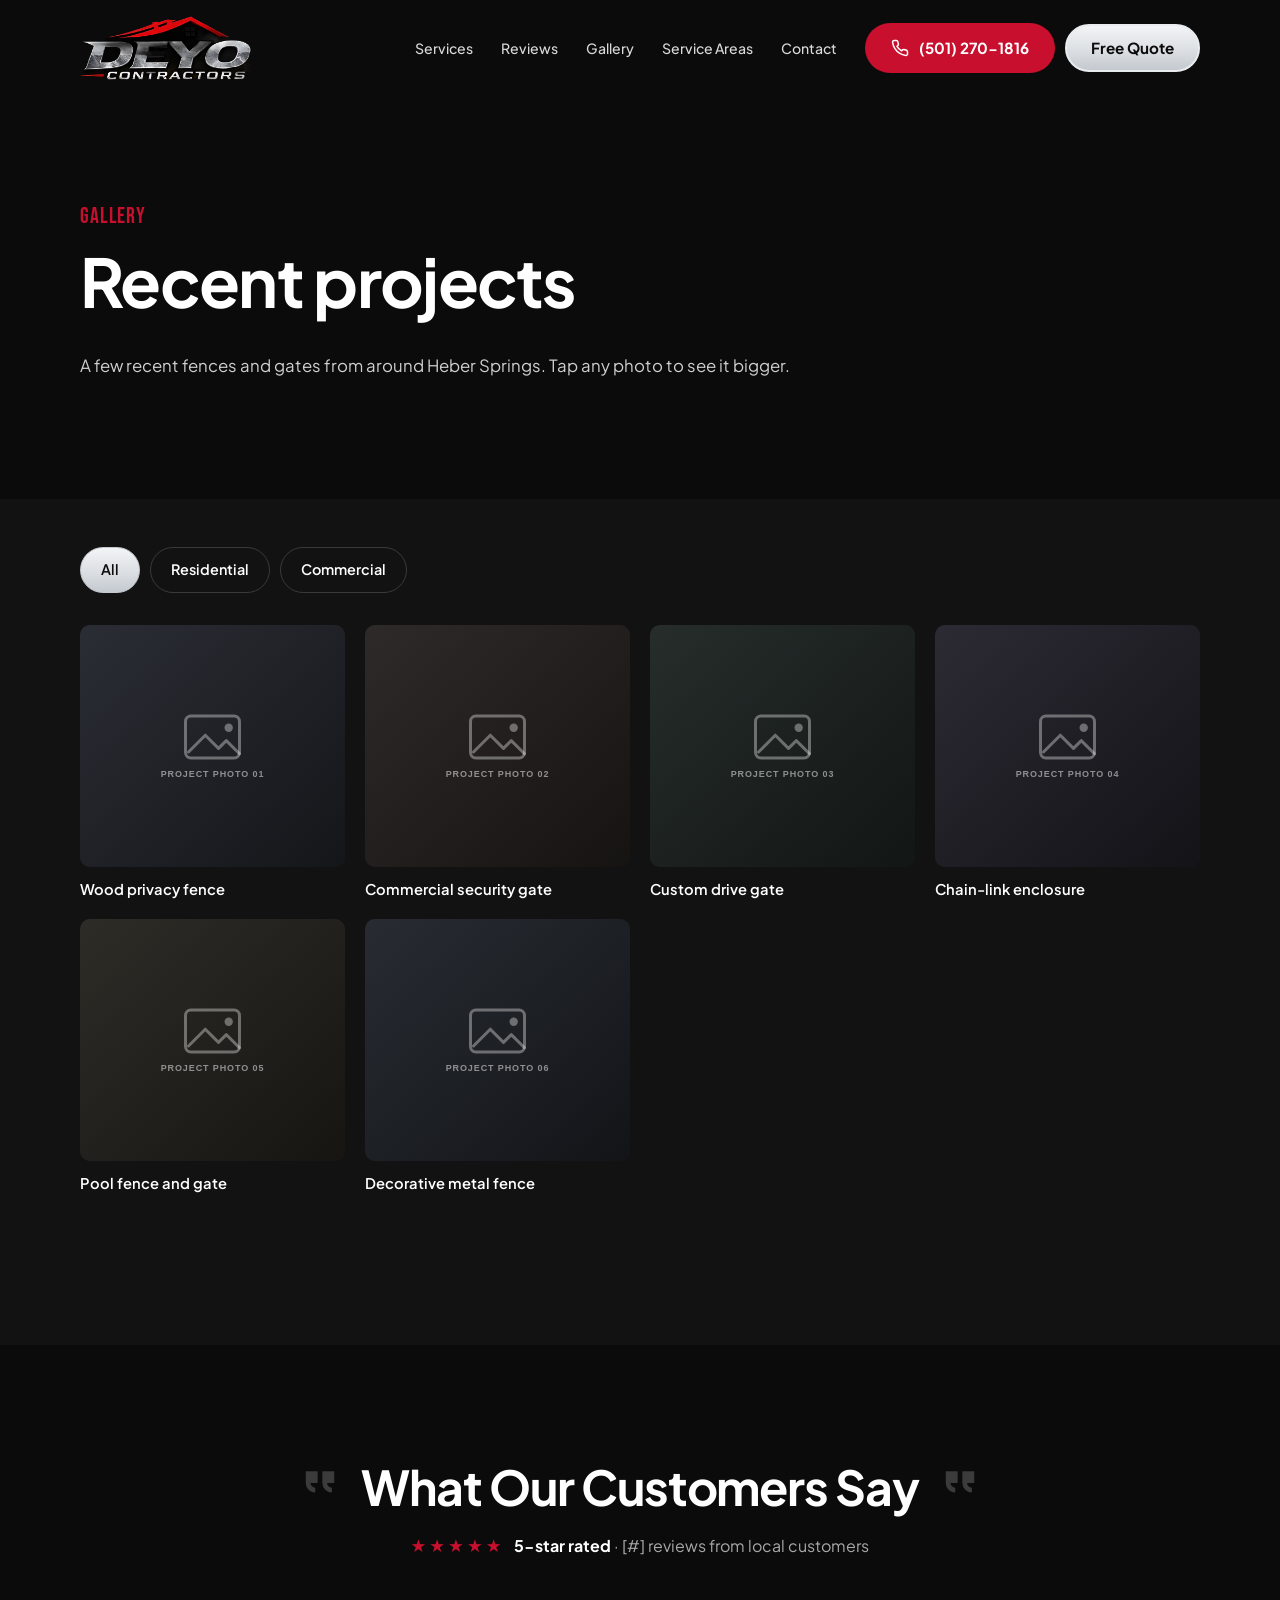
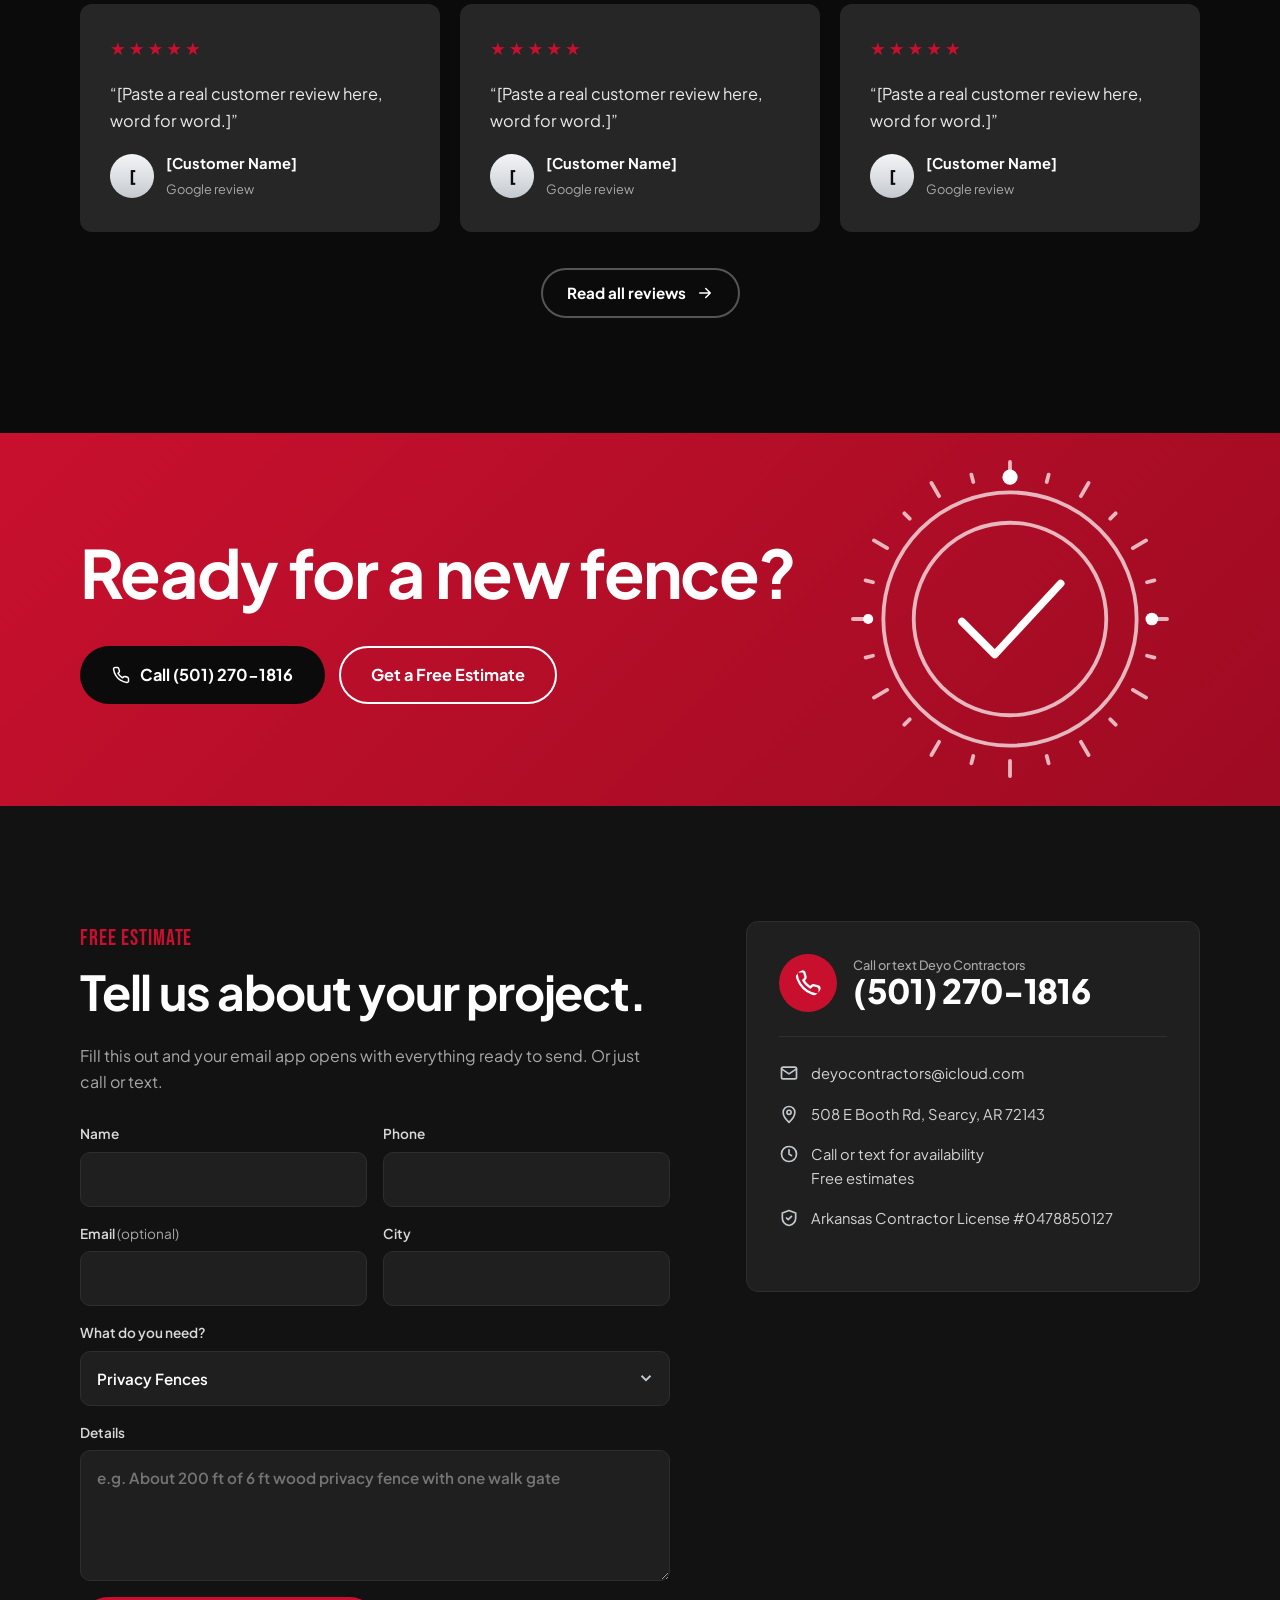
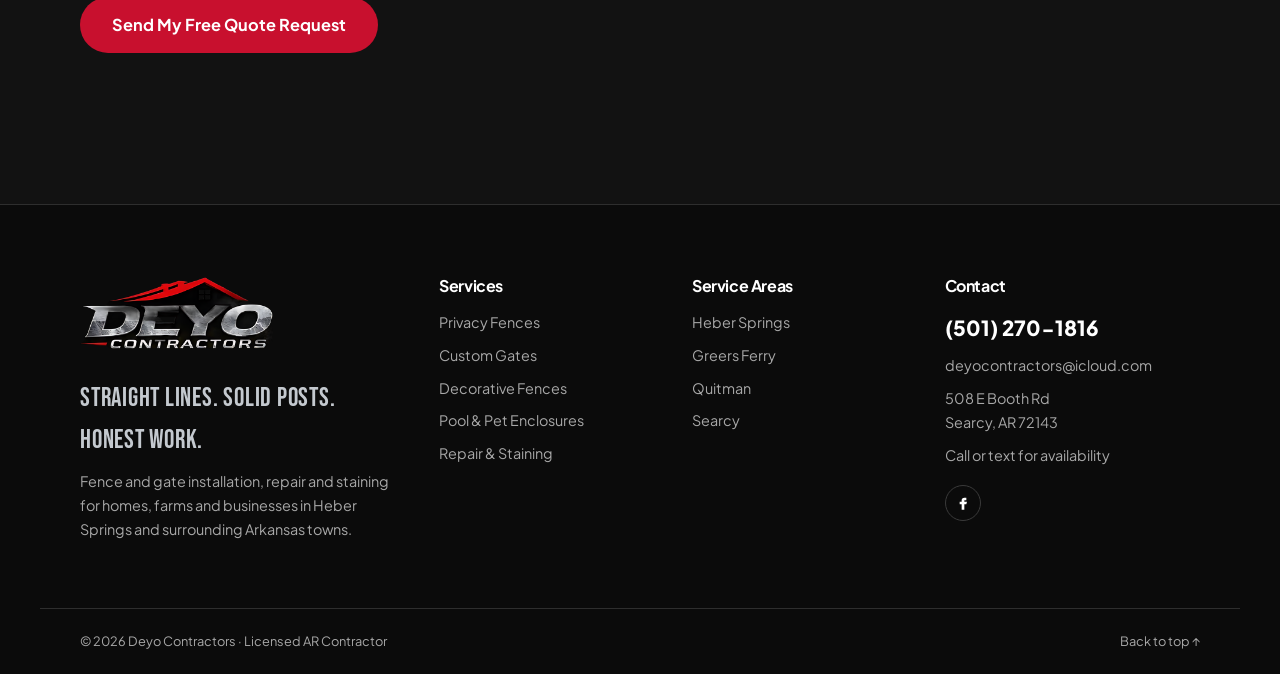
==== commit b6ea3898: "Add Deyo logo and entrance gate hero photo - Logo: background removed, upscaled and saved as a trans" ====
--- a/gallery/index.html
+++ b/gallery/index.html
@@ -24,11 +24,11 @@
     <div class="container header-inner">
       
 <a href="../" class="logo" aria-label="Deyo Contractors home">
-  <span class="logo-text"><span class="lt-name">DEYO</span><span class="lt-sub">Contractors</span></span>
+  <img src="../assets/img/logo.png" alt="Deyo Contractors" width="171" height="64" />
 </a>
       <nav class="nav" aria-label="Main">
         <ul class="nav-menu" id="nav-menu">
-          <li><a href="../#services">Services</a></li>
+          <li><a href="../services/">Services</a></li>
           <li><a href="../#reviews">Reviews</a></li>
           <li><a href="../gallery/">Gallery</a></li>
           <li><a href="../service-areas/">Service Areas</a></li>
@@ -209,7 +209,7 @@
       <div class="footer-brand">
         
 <a href="../" class="logo" aria-label="Deyo Contractors home">
-  <span class="logo-text"><span class="lt-name">DEYO</span><span class="lt-sub">Contractors</span></span>
+  <img src="../assets/img/logo.png" alt="Deyo Contractors" width="171" height="64" />
 </a>
         <p class="footer-tagline">Straight lines. Solid posts. Honest work.</p>
         <p>Fence and gate installation, repair and staining for homes, farms and businesses in Heber Springs and surrounding Arkansas towns.</p>
--- a/assets/css/styles.css
+++ b/assets/css/styles.css
@@ -127,15 +127,9 @@
 .header-inner { display: flex; align-items: center; gap: 28px; min-height: var(--header-h); }
 
 .logo { display: inline-flex; align-items: center; text-decoration: none; flex-shrink: 0; }
-.logo img { height: 74px; width: auto; filter: drop-shadow(0 0 14px rgba(255, 255, 255, .18)); transition: transform .25s ease, filter .25s ease; }
-.logo:hover img { transform: scale(1.04); filter: drop-shadow(0 0 20px rgba(255, 255, 255, .3)); }
-.site-footer .logo img { height: 84px; }
-/* Text placeholder until the real logo file is ready (see logo() in src/layout.js) */
-.logo-text { display: flex; flex-direction: column; line-height: 1; color: var(--white); transition: opacity .2s; }
-.logo-text .lt-name { font-family: var(--font-accent); font-size: 2.3rem; letter-spacing: .06em; }
-.logo-text .lt-sub { font-size: .66rem; font-weight: 700; letter-spacing: .32em; text-transform: uppercase; color: var(--silver); margin-top: 4px; padding-top: 5px; border-top: 2px solid var(--red); }
-.logo:hover .logo-text { opacity: .85; }
-.site-footer .logo-text .lt-name { font-size: 2.7rem; }
+.logo img { height: 64px; width: auto; transition: transform .25s ease, opacity .25s ease; }
+.logo:hover img { transform: scale(1.03); }
+.site-footer .logo img { height: 72px; }
 
 .nav { margin-left: auto; }
 .nav-menu { list-style: none; display: flex; gap: 28px; margin: 0; padding: 0; }
@@ -546,9 +540,7 @@
 
 @media (max-width: 600px) {
   body { padding-bottom: 76px; }
-  .logo img { height: 56px; }
-  .logo-text .lt-name { font-size: 1.9rem; }
-  .logo-text .lt-sub { font-size: .58rem; letter-spacing: .26em; }
+  .logo img { height: 46px; }
   .header-inner { gap: 10px; }
   .header-cta { gap: 8px; }
   .header-cta .btn-call { padding: 11px 14px; font-size: .88rem; }
@@ -603,3 +595,63 @@
 .service-cta::before { display: none; }
 .review { transition: transform .25s ease; }
 .review:hover { transform: translateY(-4px); }
+
+/* =========================================================
+   Services page (/services/)
+   ========================================================= */
+.pkg-section { background: var(--bg); }
+.pkg-alt { background: var(--black); border-top: 1px solid var(--line); }
+.pkg-intro { display: grid; grid-template-columns: 1fr 1.1fr; gap: clamp(32px, 5vw, 64px); align-items: center; margin-bottom: 48px; }
+.pkg-intro-flip { grid-template-columns: 1.1fr 1fr; margin-bottom: 0; }
+.pkg-photo .photo { aspect-ratio: 4 / 3; border-radius: var(--radius); border: 1px solid var(--line); }
+
+.pkg-grid { display: grid; grid-template-columns: repeat(3, 1fr); gap: 20px; }
+.pkg-card {
+  display: flex; flex-direction: column;
+  background: var(--card); border: 1px solid var(--line); border-top: 3px solid var(--red);
+  border-radius: var(--radius); padding: 30px;
+  transition: transform .2s, border-color .2s, background .2s;
+}
+.pkg-card:hover { transform: translateY(-4px); background: var(--card-2); }
+.pkg-label { font-family: var(--font-accent); font-size: 1.2rem; letter-spacing: .06em; color: var(--silver); margin: 0 0 4px; }
+.pkg-card h3 { font-size: 1.45rem; margin-bottom: 4px; }
+.pkg-note { color: var(--muted); font-size: .85rem; font-weight: 600; text-transform: uppercase; letter-spacing: .08em; margin-bottom: 14px; }
+.pkg-text { color: #d4d4d4; font-size: .95rem; }
+.pkg-prices { margin: 8px 0 24px; padding: 0; flex: 1; }
+.pkg-prices div { display: flex; justify-content: space-between; align-items: baseline; gap: 12px; padding: 12px 0; border-top: 1px solid var(--line); }
+.pkg-prices dt { color: var(--muted); font-size: .88rem; }
+.pkg-prices dd { margin: 0; font-weight: 700; text-align: right; }
+.pkg-total dt { color: var(--white); font-weight: 600; }
+.pkg-total dd { font-size: 1.15rem; color: var(--white); }
+
+.upgrades { margin-top: 28px; padding: 28px 30px; border: 1px solid var(--line); border-radius: var(--radius); background: var(--black); }
+.upgrades h3 { font-size: 1.1rem; margin-bottom: 14px; }
+.upgrade-list { list-style: none; margin: 0; padding: 0; display: grid; grid-template-columns: repeat(2, 1fr); column-gap: 40px; }
+.upgrade { display: flex; justify-content: space-between; align-items: baseline; gap: 16px; padding: 12px 0; border-top: 1px solid var(--line); font-size: .93rem; color: #d4d4d4; }
+.upgrade strong { color: var(--white); white-space: nowrap; }
+
+.price-block { display: flex; align-items: baseline; gap: 12px; margin: 26px 0 6px; }
+.price-block strong { font-family: var(--font-accent); font-size: clamp(3.4rem, 6vw, 4.6rem); line-height: 1; letter-spacing: .02em; }
+.price-block span { color: var(--silver); font-weight: 600; }
+.price-example { color: var(--muted); font-size: .95rem; margin-bottom: 28px; }
+
+.trust-section { background: var(--black); border-block: 1px solid var(--line); padding: 44px 0 20px; }
+.trust-section .focus p { color: var(--white); font-weight: 600; font-size: 1rem; }
+.trust-section .focus-num { font-size: 1.6rem; letter-spacing: .06em; }
+
+.svc-card { padding-top: 0; overflow: hidden; }
+.svc-card .svc-photo { aspect-ratio: 16 / 10; margin: 0 -30px 24px; border-bottom: 1px solid var(--line); }
+.svc-list { list-style: none; margin: 0 0 22px; padding: 0; display: grid; gap: 8px; }
+.svc-list li { position: relative; padding-left: 20px; color: #d4d4d4; font-size: .9rem; }
+.svc-list li::before { content: ""; position: absolute; left: 0; top: .6em; width: 8px; height: 2px; background: var(--red); }
+
+@media (max-width: 960px) {
+  .pkg-intro, .pkg-intro-flip { grid-template-columns: 1fr; }
+  .pkg-intro-flip .pkg-photo { order: -1; }
+  .pkg-grid { grid-template-columns: 1fr; max-width: 560px; }
+  .upgrade-list { grid-template-columns: 1fr; }
+}
+@media (max-width: 600px) {
+  .upgrades { padding: 22px 20px; }
+  .upgrade { flex-direction: column; gap: 2px; }
+}
